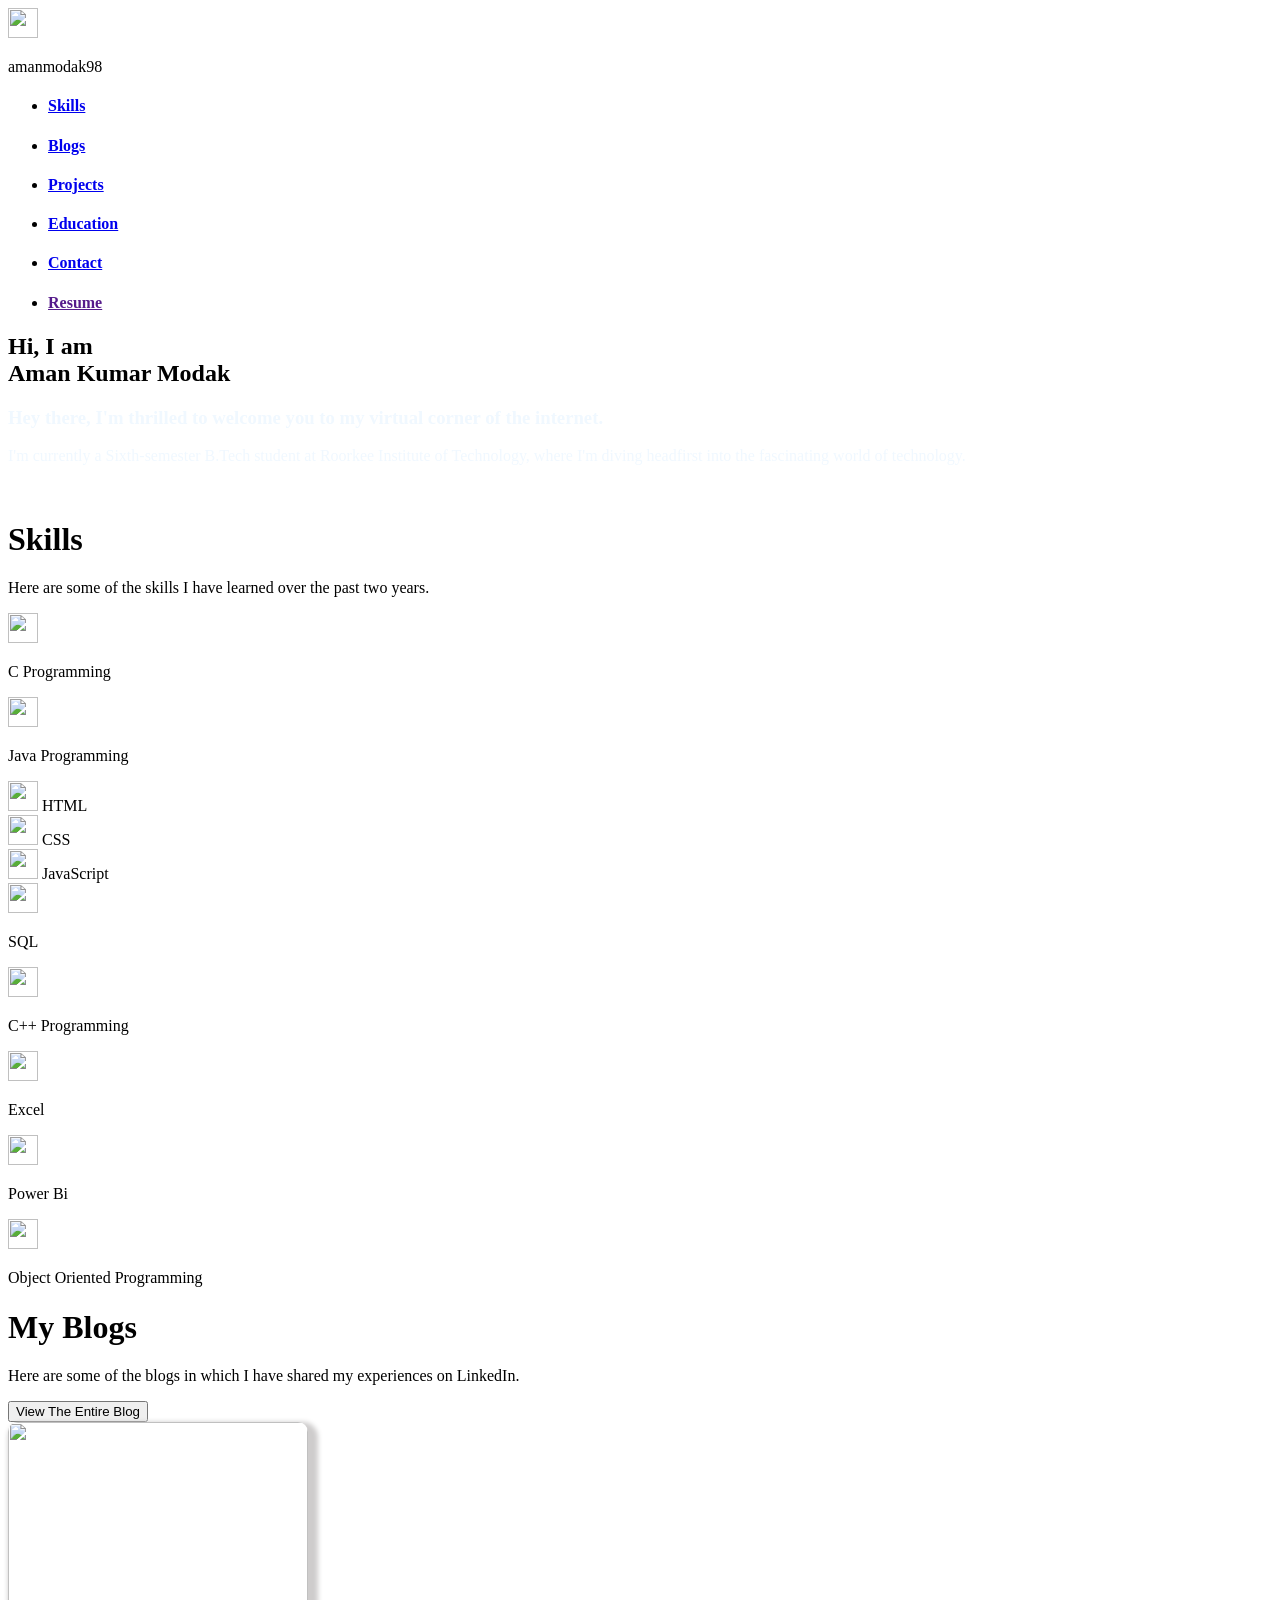
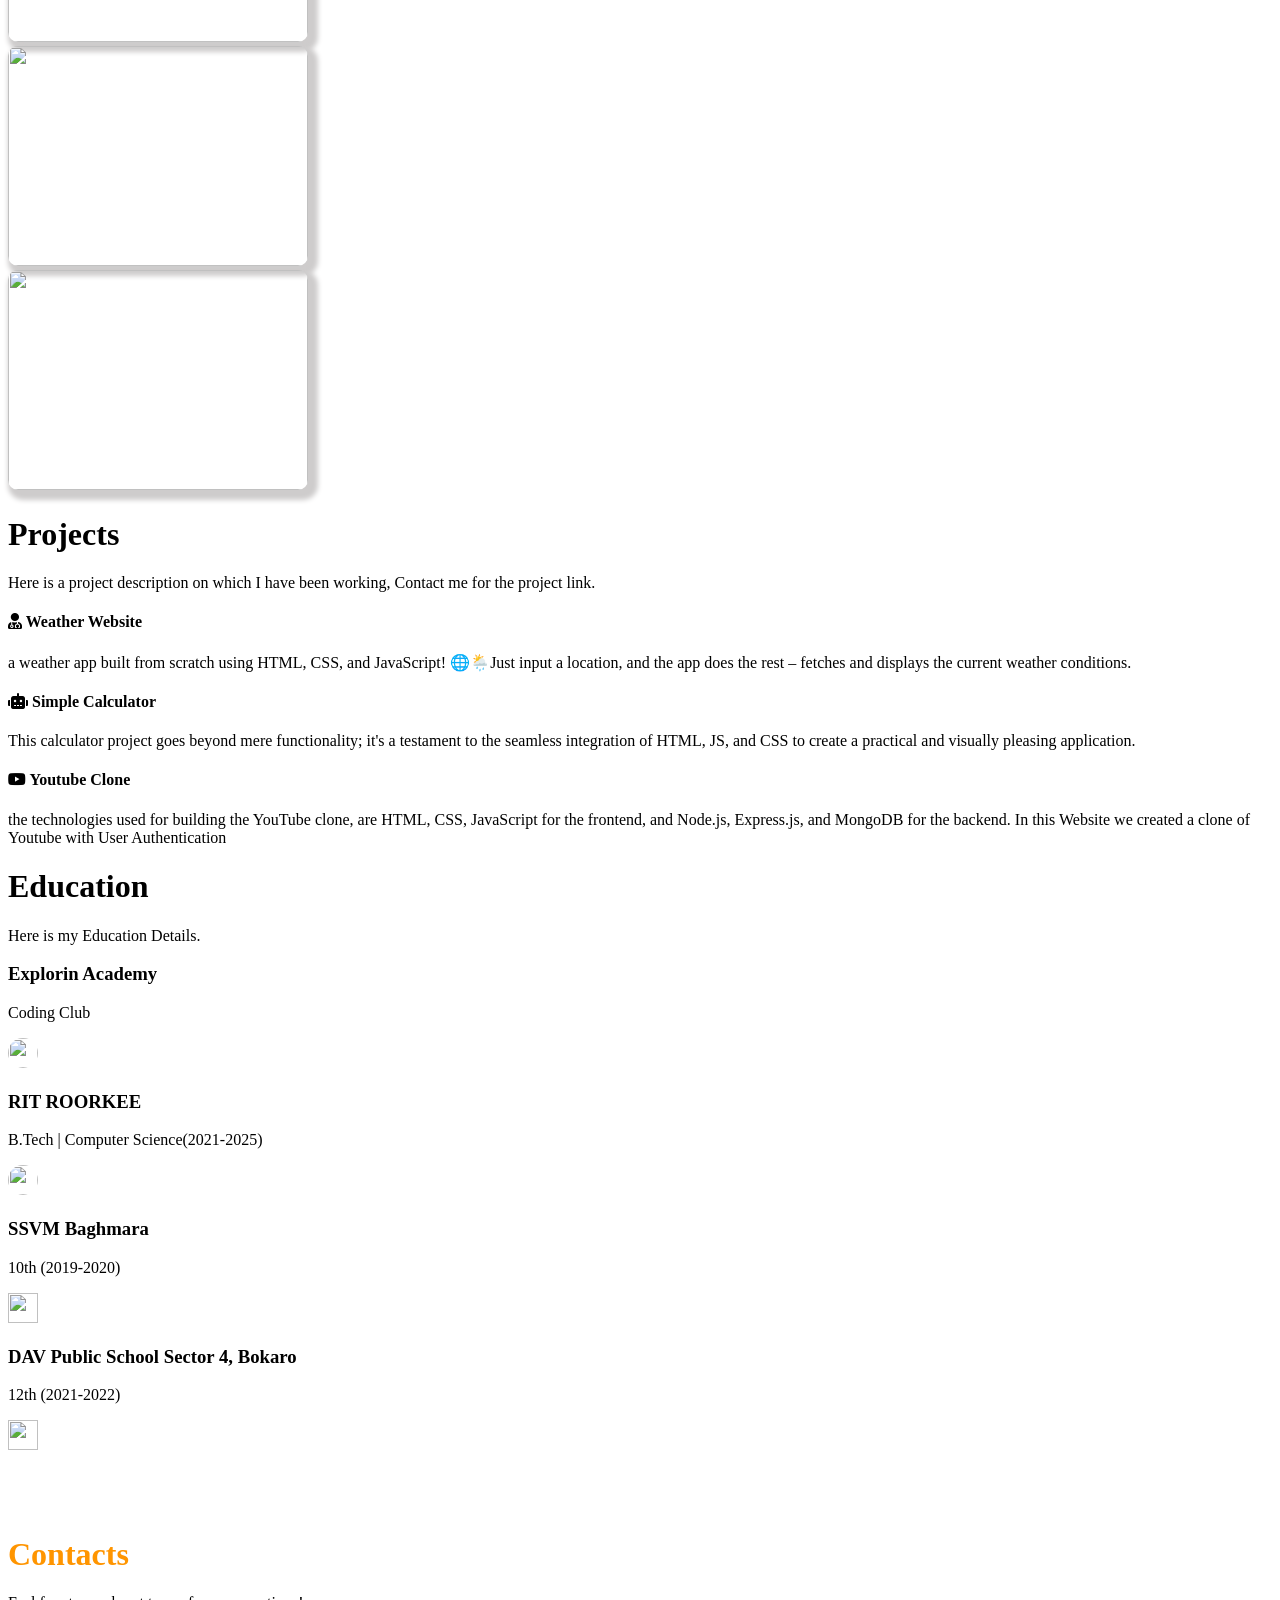
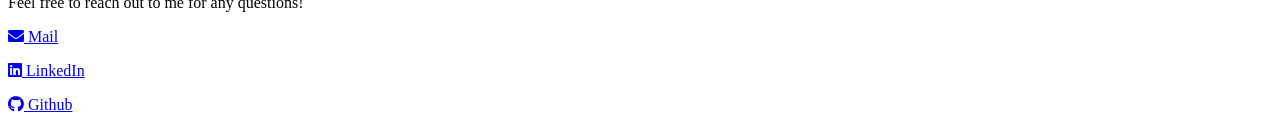
==== index.html @ 68b37527 "Create index.html" ====
<!DOCTYPE html>
<html lang="en">
<head>
    <meta charset="UTF-8">
    <meta name="viewport" content="width=device-width, initial-scale=1.0">
    <title>Portfolio</title>
    <link rel="stylesheet" href="style.css">
    <link rel="stylesheet" href="https://cdnjs.cloudflare.com/ajax/libs/font-awesome/5.15.4/css/all.min.css" />
</head>
<body>
    <div class="main-page">
        <div class="navbar" id="navbarid">
            <div class="profile">
                <img class="profile-img" src="./images/1.jpg" width="30" height="30" alt="">
                <p>amanmodak98</p>
            </div>
            <div class="nav-links">
                <ul class="nav-list">
                    <li ><a class="nav-l" href="#skills"><h4>Skills</h4></a></li>
                    <li ><a class="nav-l" href="#blogs"><h4>Blogs</h4></a></li>
                    <li ><a class="nav-l" href="#project"><h4>Projects</h4></a></li>
                    <li ><a class="nav-l" href="#education"><h4>Education</h4></a></li>
                    <li ><a class="nav-l" href="#contact"><h4>Contact</h4></a></li>
                    <li ><a class="nav-l" href=""><h4>Resume</h4></a></li>
                </ul>
            </div>
        </div>
        <div class="main-content">
            <div class="main-left">
                <h2>Hi, I am <br />
                    <span class="edu-p">Aman Kumar Modak</span>
                </h2>
                <h3 style="color: aliceblue;">Hey there, I'm thrilled to
                    welcome you to my virtual corner of the internet.</h3>
                <p style="color: aliceblue;">I'm currently a
                    Sixth-semester B.Tech student at Roorkee Institute of Technology, where I'm diving
                    headfirst
                    into the fascinating world of technology.</p>
            </div>
            <div class="main-right">
               <img src="./images/aman.jpg" alt="">
            </div>
        </div>
    </div>

    <!-- Skills -->
    <div id="skills" class="skills">
        <h1 class="skills-heading">Skills</h1>
        <p class="skills-info">Here are some of the skills I have learned over the past two years.</p>
        <div class="skills-card-container">
            <div>
                <img src="./images/c.png" width="30" height="30">
                <p>C Programming</p>
            </div>
            <div>
                <img src="./images/java.webp" width="30" height="30">
                <p>Java Programming</p>
            </div>
            <div>
                <img src="./images/html.webp" width="30" height="30">
                HTML</div>
            <div> 
                <img src="./images/css.webp" width="30" height="30">
                CSS</div>
            <div>
                <img src="./images/js.webp" width="30" height="30">
                JavaScript</div>
            <div>
                <img src="./images/sql.png" width="30" height="30">
                <p>SQL</p></div>
            <div>                
                <img src="./images/cpp.png" width="30" height="30">
                <p>C++ Programming</p></div>
            <div>                
                <img src="./images/excel.png" width="30" height="30">
                <p>Excel</p></div>
            <div>                
                <img src="./images/pbi.png" width="30" height="30">
                <p>Power Bi</p></div>
            <div>                
                <img src="./images/oop.png" width="30" height="30">
                <p>Object Oriented Programming</p></div>
        </div>
    </div>

    <!-- Blogs -->
    <div id="blogs" class="blogs">
        <h1 class="blogs-heading, orange-theme">My Blogs</h1>
        <p class="blogs-info">Here are some of the blogs in which I have shared my experiences on LinkedIn.</p>
        <button class="blogs-btn">View The Entire Blog</button>

        <div class="blogs-videos">
            <div>
                <a href="#">
                    <img src="./images/2.jpg" alt="" style="height: 220px; width: 300px; border: 1px; box-shadow: 5px 5px 5px 5px rgb(206, 204, 204);
                    border-radius: 10px;">
                </a>
            </div>
            <div>
                <a href="#">
                    <img src="./images/3.jpg" alt="" style="height: 220px; width: 300px; border: 1px; box-shadow: 5px 5px 5px 5px rgb(206, 204, 204);
                    border-radius: 10px;">
                </a>
            </div>
            <div>
                <a href="#">
                    <img src="./images/4.jpg" alt="" style="height: 220px; width: 300px; border: 1px; box-shadow: 5px 5px 5px 5px rgb(206, 204, 204);
                    border-radius: 10px;">
                </a>
            </div>
        </div>
    </div>
    </div>

    <!-- Project -->
    <div id="project" class="project">
        <h1 class="project-heading">Projects</h1>
        <p class="project-info">Here is a project description on which I have been working, Contact me for the project link.</p>
        <div class="project-box">
            <div class="project-card-container">
                <h4 class="project-h"> <i class="fas fa-user-md"></i>
                    Weather Website</h4>
                <p> a weather app built from scratch using HTML, CSS, and JavaScript! 🌐🌦️Just input a location, and the app does the rest – fetches and displays the current weather conditions.</p>

            </div>
            <div class="project-card-container">
                   <h4 class="project-h"><i class="fas fa-robot"></i>
                    Simple Calculator</h4>
                <p>This calculator project goes beyond mere functionality; it's a testament to the seamless integration of HTML, JS, and CSS to create a practical and visually pleasing application.</p>
            </div>
            <div class="project-card-container">
                <h4 class="project-h"><i class="fab fa-youtube"></i>
                    Youtube Clone</h4>
                <p> the technologies used for building the YouTube clone, are HTML, CSS, JavaScript for the frontend, and Node.js, Express.js, and MongoDB for the backend. In this Website we created a clone of Youtube with User Authentication</p>
        </div>
    </div>

    <!-- Education -->
    <div id="education" class="education">
        <h1 class="education-heading">Education</h1>
        <p class="education-info">Here is my Education Details.</p>
        <div class="education-card-container">
            <div>
                <h3>Explorin Academy</h3>
                <p class="edu-p">Coding Club </p>
                <img src="./images/explorin.jpg" style="border-radius: 50%;" width="30" height="30">
            </div>
            <div>
                <h3>RIT ROORKEE</h3>
                <p class="edu-p">B.Tech | Computer Science(2021-2025)</p>
                <img src="./images/rit.png" style="border-radius: 50%;" width="30" height="30">
            </div>
                          
            
        </div>
    </div>
    <div class="education-card-container" style="   padding-bottom: 60px;">
        <div>
            <h3>SSVM Baghmara</h3>
            <p class="edu-p">10th (2019-2020)</p>
             <img src="./images/5.jpeg" width="30" height="30">
         </div>
         <div>
            <h3>DAV Public School Sector 4, Bokaro</h3>
              <p class="edu-p">12th (2021-2022)</p>
              <img src="./images/6.jpg" width="30" height="30">
         </div> 
    </div>

    <!-- Contact -->
    <div class="contact" id="contact">
        <h1 class="skills-heading" style="color: rgb(255, 149, 0)">Contacts</h1>
        <p class="skills-info">Feel free to reach out to me for any questions!</p>
        <div class="contact-details">
            <p class="email-contact"><a href="mailto:amanmodak98@gmail.com">
                <i class="fas fa-envelope"></i>
                Mail</a></p>
            <p class="email-contact"><a href="https://www.linkedin.com/in/aman-kumar-modak">
                <i class="fab fa-linkedin"></i>
                LinkedIn</a></p>
            <p class="email-contact"><a href="https://github.com/amanmodak98">
                <i class="fab fa-github"></i>
                Github</a></p>
        </div>
    </div>
</body>
</html>
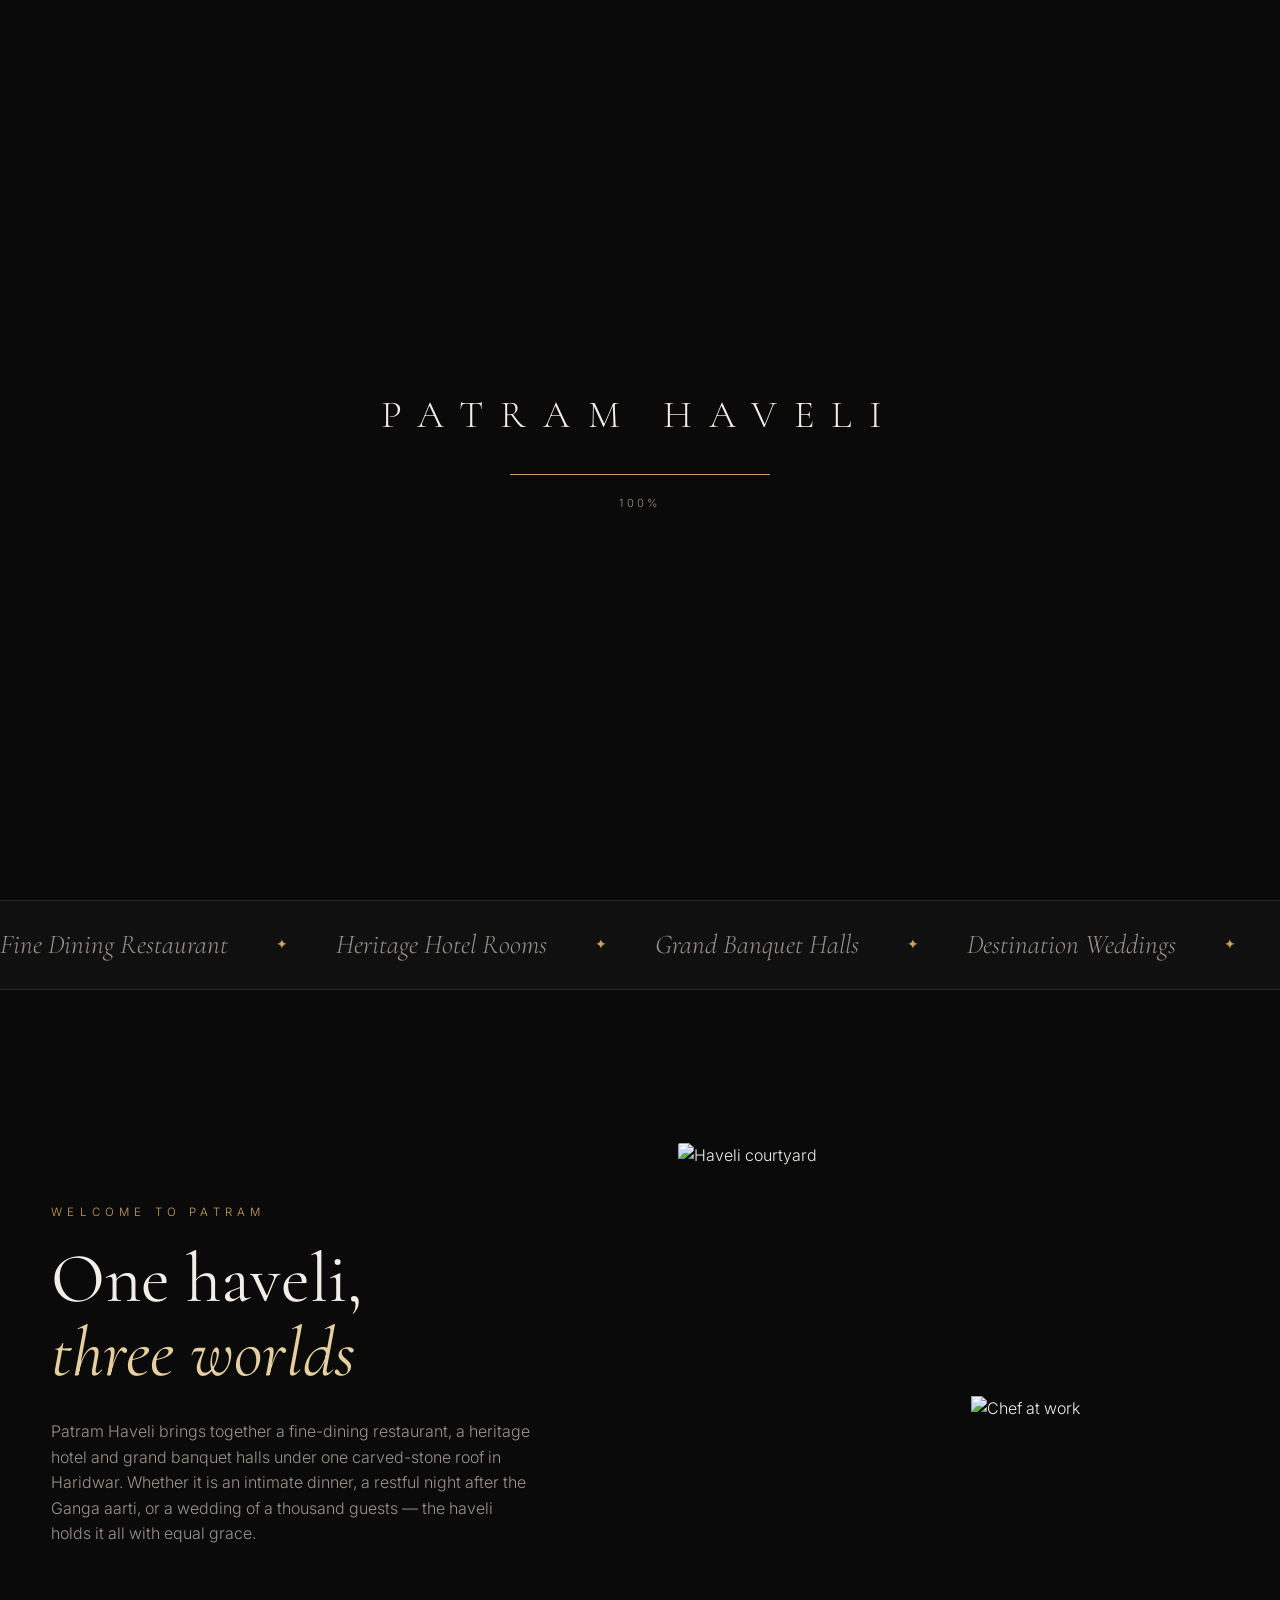
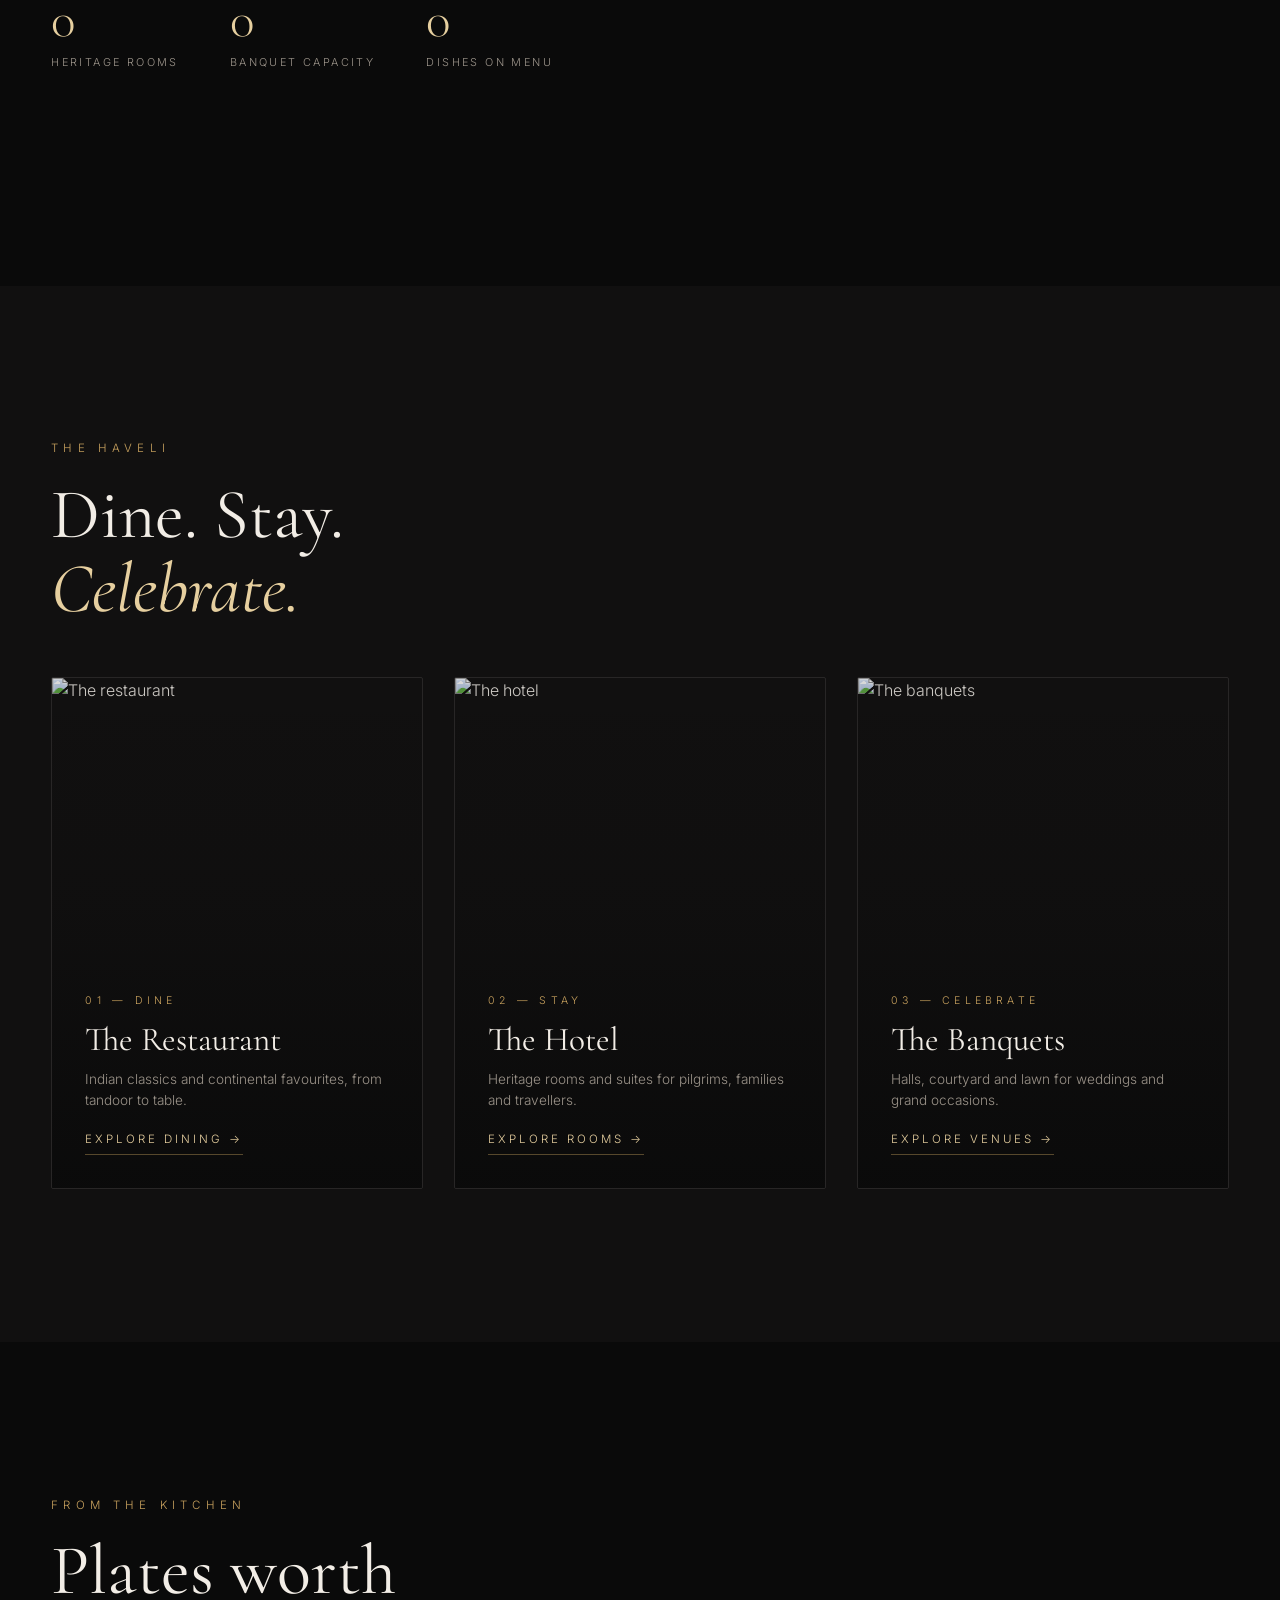
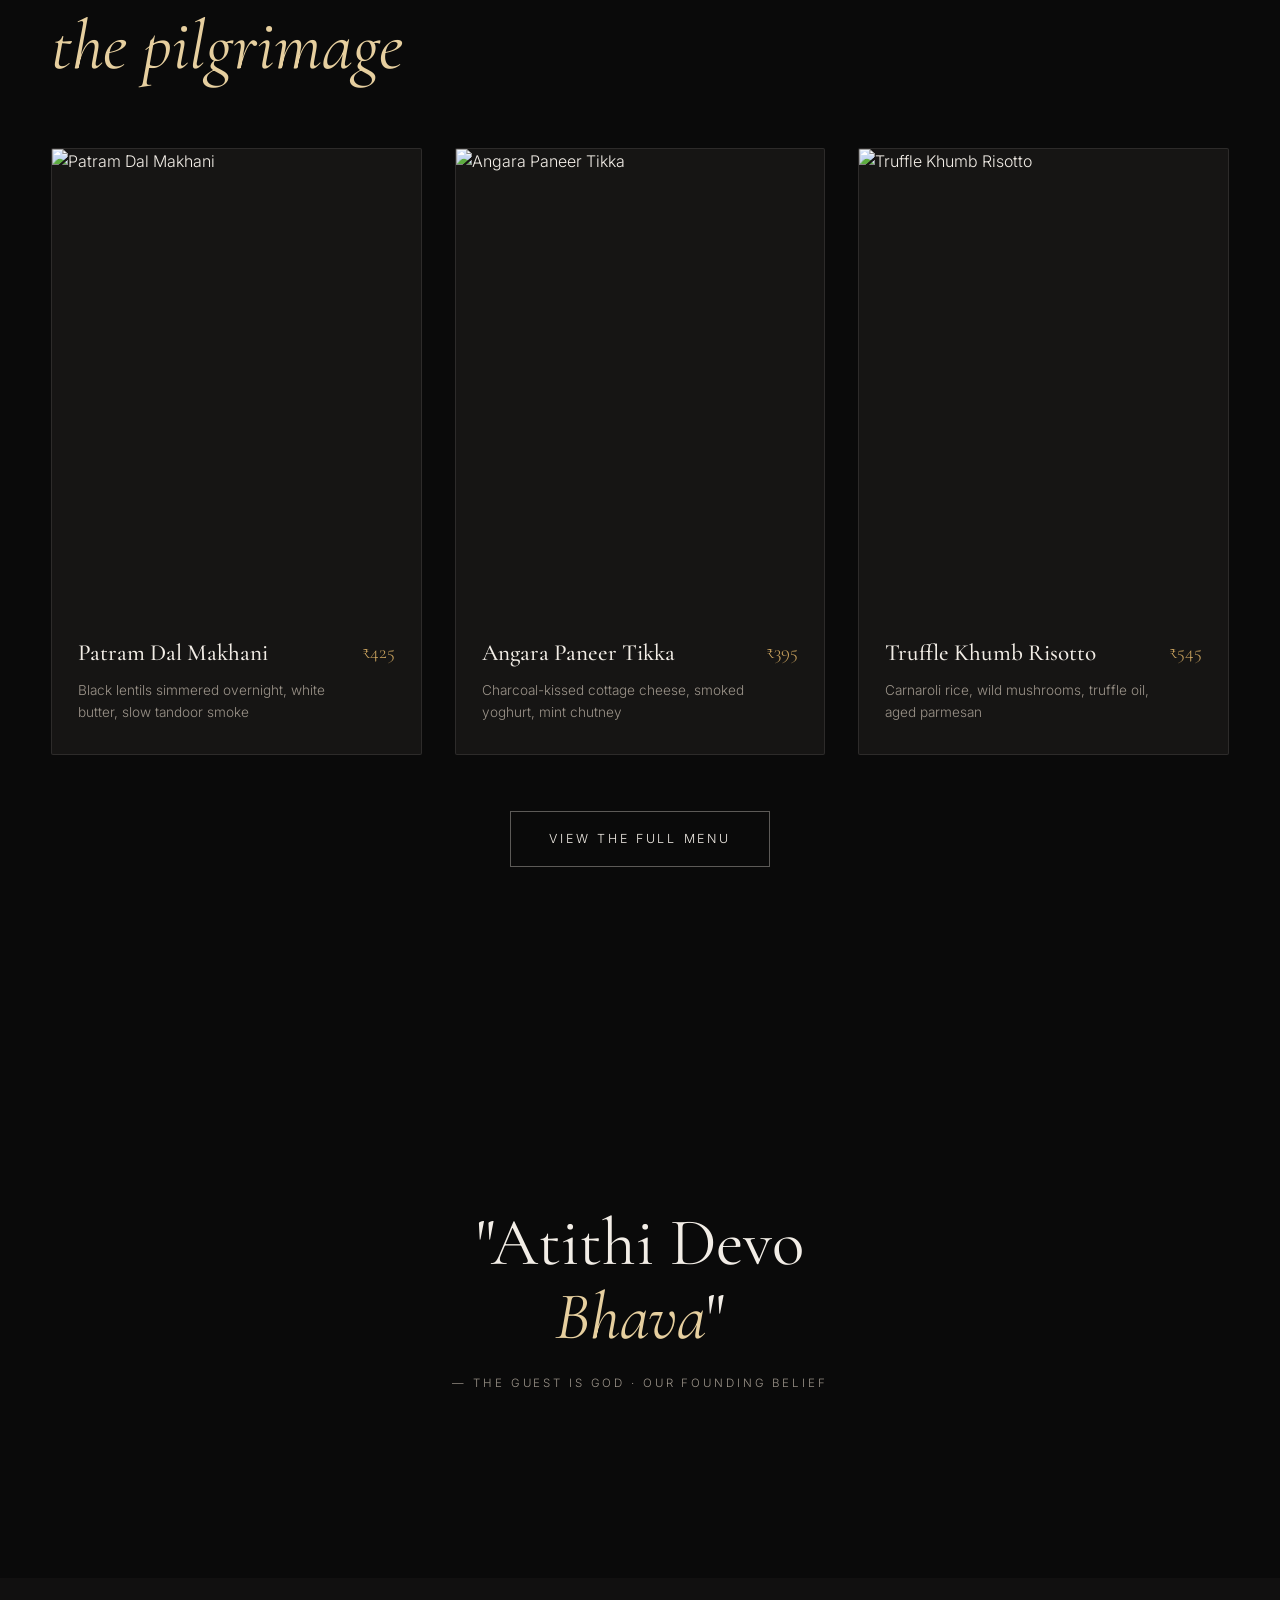
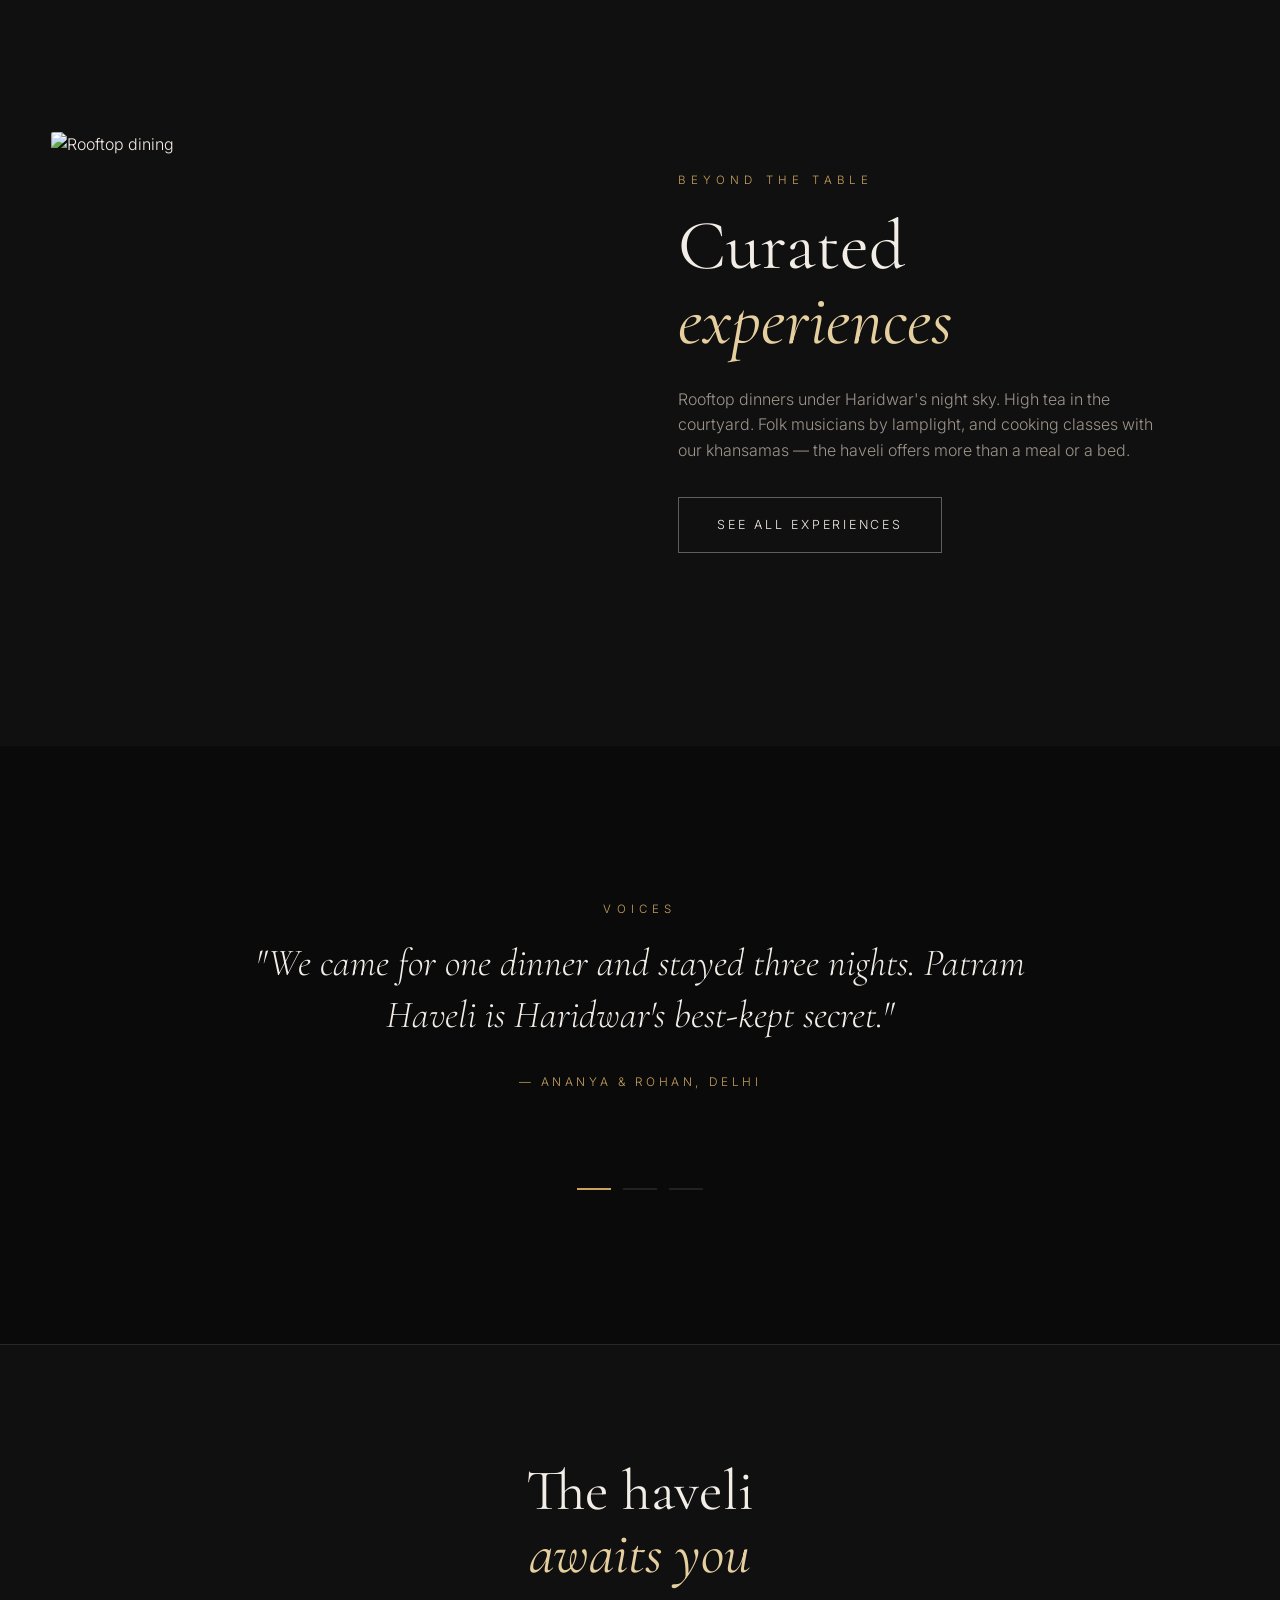
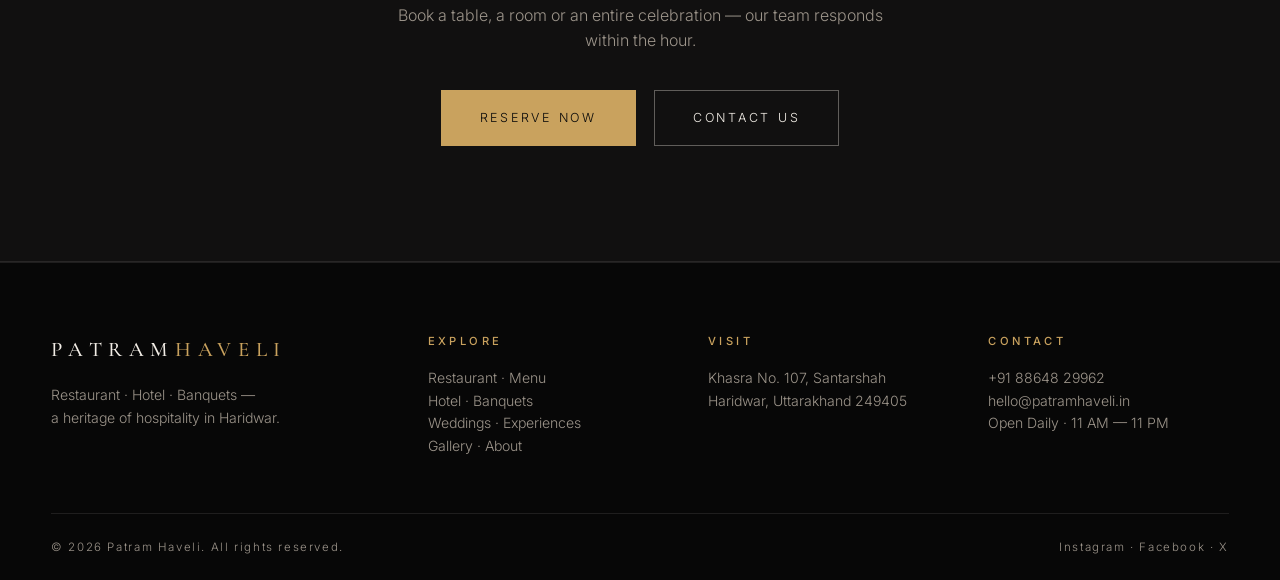
==== commit 9de4ff46: "first commit" ====
--- a/index.html
+++ b/index.html
@@ -1,187 +1,335 @@
 <!DOCTYPE html>
 <html lang="en">
 <head>
-    <meta charset="UTF-8">
-    <meta name="viewport" content="width=device-width, initial-scale=1.0">
-    <title>Portfolio</title>
-    <link rel="stylesheet" href="style.css">
-    <link rel="stylesheet" href="https://cdnjs.cloudflare.com/ajax/libs/font-awesome/5.15.4/css/all.min.css" />
+  <meta charset="UTF-8" />
+  <meta name="viewport" content="width=device-width, initial-scale=1.0" />
+  <title>PATRAM HAVELI — Restaurant · Hotel · Banquets | Haridwar</title>
+  <meta name="description" content="Patram Haveli, Haridwar — a heritage destination for fine dining, elegant stays and grand celebrations. Restaurant, hotel and banquet halls under one roof." />
+  <link rel="preconnect" href="https://fonts.googleapis.com" />
+  <link rel="preconnect" href="https://fonts.gstatic.com" crossorigin />
+  <link href="https://fonts.googleapis.com/css2?family=Cormorant+Garamond:ital,wght@0,300;0,400;0,500;0,600;1,400&family=Inter:wght@300;400;500;600&display=swap" rel="stylesheet" />
+  <link rel="stylesheet" href="style.css" />
 </head>
 <body>
-    <div class="main-page">
-        <div class="navbar" id="navbarid">
-            <div class="profile">
-                <img class="profile-img" src="./images/1.jpg" width="30" height="30" alt="">
-                <p>amanmodak98</p>
-            </div>
-            <div class="nav-links">
-                <ul class="nav-list">
-                    <li ><a class="nav-l" href="#skills"><h4>Skills</h4></a></li>
-                    <li ><a class="nav-l" href="#blogs"><h4>Blogs</h4></a></li>
-                    <li ><a class="nav-l" href="#project"><h4>Projects</h4></a></li>
-                    <li ><a class="nav-l" href="#education"><h4>Education</h4></a></li>
-                    <li ><a class="nav-l" href="#contact"><h4>Contact</h4></a></li>
-                    <li ><a class="nav-l" href=""><h4>Resume</h4></a></li>
-                </ul>
-            </div>
-        </div>
-        <div class="main-content">
-            <div class="main-left">
-                <h2>Hi, I am <br />
-                    <span class="edu-p">Aman Kumar Modak</span>
-                </h2>
-                <h3 style="color: aliceblue;">Hey there, I'm thrilled to
-                    welcome you to my virtual corner of the internet.</h3>
-                <p style="color: aliceblue;">I'm currently a
-                    Sixth-semester B.Tech student at Roorkee Institute of Technology, where I'm diving
-                    headfirst
-                    into the fascinating world of technology.</p>
-            </div>
-            <div class="main-right">
-               <img src="./images/aman.jpg" alt="">
-            </div>
-        </div>
-    </div>
-
-    <!-- Skills -->
-    <div id="skills" class="skills">
-        <h1 class="skills-heading">Skills</h1>
-        <p class="skills-info">Here are some of the skills I have learned over the past two years.</p>
-        <div class="skills-card-container">
-            <div>
-                <img src="./images/c.png" width="30" height="30">
-                <p>C Programming</p>
-            </div>
-            <div>
-                <img src="./images/java.webp" width="30" height="30">
-                <p>Java Programming</p>
-            </div>
-            <div>
-                <img src="./images/html.webp" width="30" height="30">
-                HTML</div>
-            <div> 
-                <img src="./images/css.webp" width="30" height="30">
-                CSS</div>
-            <div>
-                <img src="./images/js.webp" width="30" height="30">
-                JavaScript</div>
-            <div>
-                <img src="./images/sql.png" width="30" height="30">
-                <p>SQL</p></div>
-            <div>                
-                <img src="./images/cpp.png" width="30" height="30">
-                <p>C++ Programming</p></div>
-            <div>                
-                <img src="./images/excel.png" width="30" height="30">
-                <p>Excel</p></div>
-            <div>                
-                <img src="./images/pbi.png" width="30" height="30">
-                <p>Power Bi</p></div>
-            <div>                
-                <img src="./images/oop.png" width="30" height="30">
-                <p>Object Oriented Programming</p></div>
-        </div>
-    </div>
-
-    <!-- Blogs -->
-    <div id="blogs" class="blogs">
-        <h1 class="blogs-heading, orange-theme">My Blogs</h1>
-        <p class="blogs-info">Here are some of the blogs in which I have shared my experiences on LinkedIn.</p>
-        <button class="blogs-btn">View The Entire Blog</button>
-
-        <div class="blogs-videos">
-            <div>
-                <a href="#">
-                    <img src="./images/2.jpg" alt="" style="height: 220px; width: 300px; border: 1px; box-shadow: 5px 5px 5px 5px rgb(206, 204, 204);
-                    border-radius: 10px;">
-                </a>
-            </div>
-            <div>
-                <a href="#">
-                    <img src="./images/3.jpg" alt="" style="height: 220px; width: 300px; border: 1px; box-shadow: 5px 5px 5px 5px rgb(206, 204, 204);
-                    border-radius: 10px;">
-                </a>
-            </div>
-            <div>
-                <a href="#">
-                    <img src="./images/4.jpg" alt="" style="height: 220px; width: 300px; border: 1px; box-shadow: 5px 5px 5px 5px rgb(206, 204, 204);
-                    border-radius: 10px;">
-                </a>
-            </div>
-        </div>
-    </div>
-    </div>
-
-    <!-- Project -->
-    <div id="project" class="project">
-        <h1 class="project-heading">Projects</h1>
-        <p class="project-info">Here is a project description on which I have been working, Contact me for the project link.</p>
-        <div class="project-box">
-            <div class="project-card-container">
-                <h4 class="project-h"> <i class="fas fa-user-md"></i>
-                    Weather Website</h4>
-                <p> a weather app built from scratch using HTML, CSS, and JavaScript! 🌐🌦️Just input a location, and the app does the rest – fetches and displays the current weather conditions.</p>
-
-            </div>
-            <div class="project-card-container">
-                   <h4 class="project-h"><i class="fas fa-robot"></i>
-                    Simple Calculator</h4>
-                <p>This calculator project goes beyond mere functionality; it's a testament to the seamless integration of HTML, JS, and CSS to create a practical and visually pleasing application.</p>
-            </div>
-            <div class="project-card-container">
-                <h4 class="project-h"><i class="fab fa-youtube"></i>
-                    Youtube Clone</h4>
-                <p> the technologies used for building the YouTube clone, are HTML, CSS, JavaScript for the frontend, and Node.js, Express.js, and MongoDB for the backend. In this Website we created a clone of Youtube with User Authentication</p>
-        </div>
-    </div>
-
-    <!-- Education -->
-    <div id="education" class="education">
-        <h1 class="education-heading">Education</h1>
-        <p class="education-info">Here is my Education Details.</p>
-        <div class="education-card-container">
-            <div>
-                <h3>Explorin Academy</h3>
-                <p class="edu-p">Coding Club </p>
-                <img src="./images/explorin.jpg" style="border-radius: 50%;" width="30" height="30">
-            </div>
-            <div>
-                <h3>RIT ROORKEE</h3>
-                <p class="edu-p">B.Tech | Computer Science(2021-2025)</p>
-                <img src="./images/rit.png" style="border-radius: 50%;" width="30" height="30">
-            </div>
-                          
-            
-        </div>
-    </div>
-    <div class="education-card-container" style="   padding-bottom: 60px;">
-        <div>
-            <h3>SSVM Baghmara</h3>
-            <p class="edu-p">10th (2019-2020)</p>
-             <img src="./images/5.jpeg" width="30" height="30">
-         </div>
-         <div>
-            <h3>DAV Public School Sector 4, Bokaro</h3>
-              <p class="edu-p">12th (2021-2022)</p>
-              <img src="./images/6.jpg" width="30" height="30">
-         </div> 
-    </div>
-
-    <!-- Contact -->
-    <div class="contact" id="contact">
-        <h1 class="skills-heading" style="color: rgb(255, 149, 0)">Contacts</h1>
-        <p class="skills-info">Feel free to reach out to me for any questions!</p>
-        <div class="contact-details">
-            <p class="email-contact"><a href="mailto:amanmodak98@gmail.com">
-                <i class="fas fa-envelope"></i>
-                Mail</a></p>
-            <p class="email-contact"><a href="https://www.linkedin.com/in/aman-kumar-modak">
-                <i class="fab fa-linkedin"></i>
-                LinkedIn</a></p>
-            <p class="email-contact"><a href="https://github.com/amanmodak98">
-                <i class="fab fa-github"></i>
-                Github</a></p>
-        </div>
-    </div>
+
+  <!-- ══════════ PRELOADER ══════════ -->
+  <div class="preloader" id="preloader">
+    <div class="preloader-inner">
+      <span class="preloader-logo">PATRAM&nbsp;HAVELI</span>
+      <div class="preloader-bar"><div class="preloader-fill" id="preloaderFill"></div></div>
+      <span class="preloader-count" id="preloaderCount">0%</span>
+    </div>
+  </div>
+
+  <!-- ══════════ CUSTOM CURSOR ══════════ -->
+  <div class="cursor" id="cursor"></div>
+  <div class="cursor-dot" id="cursorDot"></div>
+
+  <!-- ══════════ NAVIGATION ══════════ -->
+  <header class="nav" id="nav">
+    <a href="index.html" class="nav-logo">PATRAM<span>HAVELI</span></a>
+    <nav class="nav-links">
+      <a href="restaurant.html" data-magnetic>Restaurant</a>
+      <a href="hotel.html" data-magnetic>Hotel</a>
+      <a href="banquets.html" data-magnetic>Banquets</a>
+      <a href="experiences.html" data-magnetic>Experiences</a>
+      <a href="gallery.html" data-magnetic>Gallery</a>
+      <a href="about.html" data-magnetic>About</a>
+      <a href="contact.html" data-magnetic>Contact</a>
+      <a href="reservations.html" class="nav-cta" data-magnetic>Reserve</a>
+    </nav>
+    <button class="nav-burger" id="navBurger" aria-label="Menu">
+      <span></span><span></span>
+    </button>
+  </header>
+
+  <!-- ══════════ MOBILE MENU ══════════ -->
+  <div class="mobile-menu" id="mobileMenu">
+    <a href="index.html">Home</a>
+    <a href="restaurant.html">Restaurant</a>
+    <a href="menu.html">Menu</a>
+    <a href="hotel.html">Hotel</a>
+    <a href="banquets.html">Banquets</a>
+    <a href="weddings.html">Weddings</a>
+    <a href="experiences.html">Experiences</a>
+    <a href="gallery.html">Gallery</a>
+    <a href="about.html">About</a>
+    <a href="contact.html">Contact</a>
+    <a href="reservations.html">Reserve</a>
+  </div>
+
+  <!-- ══════════ HERO — VIDEO ══════════ -->
+  <section class="hero" id="hero">
+    <div class="hero-video-wrap" id="heroVideoWrap">
+      <video class="hero-video" id="heroVideo" autoplay muted loop playsinline
+        poster="https://image.pollinations.ai/prompt/indian%20heritage%20haveli%20courtyard%20at%20dusk%20warm%20lanterns%20arches%20cinematic%204k?width=1920&height=1080&nologo=true&seed=7">
+        <source src="https://videos.pexels.com/video-files/2620043/2620043-uhd_3840_2160_25fps.mp4" type="video/mp4" />
+      </video>
+      <div class="hero-overlay"></div>
+      <div class="hero-grain"></div>
+    </div>
+
+    <div class="hero-content">
+      <p class="hero-eyebrow" data-reveal>HARIDWAR · RESTAURANT ✦ HOTEL ✦ BANQUETS</p>
+      <h1 class="hero-title">
+        <span class="line-mask"><span class="line" data-line>A Heritage of</span></span>
+        <span class="line-mask"><span class="line line-italic" data-line>Hospitality</span></span>
+      </h1>
+      <p class="hero-sub" data-reveal>Dine, stay and celebrate within the warm stone walls of a haveli —<br class="hide-mobile" /> minutes from the ghats of the holy Ganga.</p>
+      <div class="hero-actions" data-reveal>
+        <a href="reservations.html" class="btn btn-solid" data-magnetic>Reserve Now</a>
+        <a href="#pillars" class="btn btn-ghost" data-magnetic>Discover Patram</a>
+      </div>
+    </div>
+
+    <div class="hero-bottom">
+      <div class="hero-scroll" id="scrollHint">
+        <span>Scroll</span>
+        <div class="hero-scroll-line"></div>
+      </div>
+      <div class="hero-meta">
+        <span>Santarshah · Haridwar · Uttarakhand</span>
+        <span>Open Daily · 11 AM — 11 PM</span>
+      </div>
+    </div>
+  </section>
+
+  <!-- ══════════ MARQUEE ══════════ -->
+  <div class="marquee" aria-hidden="true">
+    <div class="marquee-track" id="marqueeTrack">
+      <span>Fine Dining Restaurant</span><i>✦</i>
+      <span>Heritage Hotel Rooms</span><i>✦</i>
+      <span>Grand Banquet Halls</span><i>✦</i>
+      <span>Destination Weddings</span><i>✦</i>
+      <span>Fine Dining Restaurant</span><i>✦</i>
+      <span>Heritage Hotel Rooms</span><i>✦</i>
+      <span>Grand Banquet Halls</span><i>✦</i>
+      <span>Destination Weddings</span><i>✦</i>
+    </div>
+  </div>
+
+  <!-- ══════════ ABOUT TEASER ══════════ -->
+  <section class="about section" id="about">
+    <div class="container about-grid">
+      <div class="about-text">
+        <p class="section-eyebrow" data-reveal>Welcome to Patram</p>
+        <h2 class="section-title" data-reveal>One haveli,<br /><em>three worlds</em></h2>
+        <p class="about-body" data-reveal>
+          Patram Haveli brings together a fine-dining restaurant, a heritage hotel and
+          grand banquet halls under one carved-stone roof in Haridwar. Whether it is an
+          intimate dinner, a restful night after the Ganga aarti, or a wedding of a
+          thousand guests — the haveli holds it all with equal grace.
+        </p>
+        <div class="about-stats">
+          <div class="stat" data-reveal>
+            <span class="stat-num" data-count="28">0</span>
+            <span class="stat-label">Heritage Rooms</span>
+          </div>
+          <div class="stat" data-reveal>
+            <span class="stat-num" data-count="1000">0</span>
+            <span class="stat-label">Banquet Capacity</span>
+          </div>
+          <div class="stat" data-reveal>
+            <span class="stat-num" data-count="120">0</span>
+            <span class="stat-label">Dishes on Menu</span>
+          </div>
+        </div>
+      </div>
+      <div class="about-images">
+        <figure class="about-img about-img-a" data-parallax="-40">
+          <img src="https://image.pollinations.ai/prompt/indian%20haveli%20courtyard%20arches%20carved%20sandstone%20warm%20evening%20light%20heritage%20architecture%20cinematic?width=700&height=900&nologo=true&seed=21" alt="Haveli courtyard" loading="lazy" />
+        </figure>
+        <figure class="about-img about-img-b" data-parallax="50">
+          <img src="https://image.pollinations.ai/prompt/indian%20chef%20plating%20gourmet%20dish%20tandoor%20kitchen%20dark%20moody%20cinematic?width=600&height=750&nologo=true&seed=22" alt="Chef at work" loading="lazy" />
+        </figure>
+      </div>
+    </div>
+  </section>
+
+  <!-- ══════════ THREE PILLARS ══════════ -->
+  <section class="section" id="pillars" style="background: var(--bg-soft);">
+    <div class="container">
+      <p class="section-eyebrow" data-reveal>The Haveli</p>
+      <h2 class="section-title" data-reveal>Dine. Stay.<br /><em>Celebrate.</em></h2>
+    </div>
+    <div class="pillar-grid container" style="margin-top: clamp(30px, 4vw, 50px);">
+      <a href="restaurant.html" class="pillar-card" data-reveal-card>
+        <img src="https://image.pollinations.ai/prompt/luxury%20indian%20restaurant%20interior%20brass%20lanterns%20dark%20wood%20candlelight%20cinematic?width=800&height=1100&nologo=true&seed=61" alt="The restaurant" loading="lazy" />
+        <div class="pillar-info">
+          <span class="pillar-tag">01 — Dine</span>
+          <h3>The Restaurant</h3>
+          <p>Indian classics and continental favourites, from tandoor to table.</p>
+          <span class="pillar-link">Explore Dining →</span>
+        </div>
+      </a>
+      <a href="hotel.html" class="pillar-card" data-reveal-card>
+        <img src="https://image.pollinations.ai/prompt/heritage%20hotel%20room%20india%20carved%20wood%20bed%20warm%20lamps%20luxury%20interior%20cinematic?width=800&height=1100&nologo=true&seed=62" alt="The hotel" loading="lazy" />
+        <div class="pillar-info">
+          <span class="pillar-tag">02 — Stay</span>
+          <h3>The Hotel</h3>
+          <p>Heritage rooms and suites for pilgrims, families and travellers.</p>
+          <span class="pillar-link">Explore Rooms →</span>
+        </div>
+      </a>
+      <a href="banquets.html" class="pillar-card" data-reveal-card>
+        <img src="https://image.pollinations.ai/prompt/grand%20indian%20wedding%20banquet%20hall%20chandeliers%20marigold%20decor%20stage%20cinematic?width=800&height=1100&nologo=true&seed=63" alt="The banquets" loading="lazy" />
+        <div class="pillar-info">
+          <span class="pillar-tag">03 — Celebrate</span>
+          <h3>The Banquets</h3>
+          <p>Halls, courtyard and lawn for weddings and grand occasions.</p>
+          <span class="pillar-link">Explore Venues →</span>
+        </div>
+      </a>
+    </div>
+  </section>
+
+  <!-- ══════════ SIGNATURE DISHES TEASER ══════════ -->
+  <section class="signature section" id="signature" style="background: var(--bg);">
+    <div class="container">
+      <p class="section-eyebrow" data-reveal>From the Kitchen</p>
+      <h2 class="section-title" data-reveal>Plates worth<br /><em>the pilgrimage</em></h2>
+    </div>
+
+    <div class="dish-grid container">
+      <article class="dish-card" data-reveal-card>
+        <div class="dish-img">
+          <img src="https://image.pollinations.ai/prompt/dal%20makhani%20black%20lentils%20butter%20swirl%20copper%20bowl%20fine%20dining%20dark%20moody%20food%20photography?width=800&height=1000&nologo=true&seed=101" alt="Patram Dal Makhani" loading="lazy" />
+        </div>
+        <div class="dish-info">
+          <h3>Patram Dal Makhani</h3>
+          <p>Black lentils simmered overnight, white butter, slow tandoor smoke</p>
+          <span class="dish-price">₹425</span>
+        </div>
+      </article>
+
+      <article class="dish-card" data-reveal-card>
+        <div class="dish-img">
+          <img src="https://image.pollinations.ai/prompt/paneer%20tikka%20charred%20skewers%20tandoor%20fine%20dining%20plating%20dark%20slate%20food%20photography?width=800&height=1000&nologo=true&seed=102" alt="Angara Paneer Tikka" loading="lazy" />
+        </div>
+        <div class="dish-info">
+          <h3>Angara Paneer Tikka</h3>
+          <p>Charcoal-kissed cottage cheese, smoked yoghurt, mint chutney</p>
+          <span class="dish-price">₹395</span>
+        </div>
+      </article>
+
+      <article class="dish-card" data-reveal-card>
+        <div class="dish-img">
+          <img src="https://image.pollinations.ai/prompt/wild%20mushroom%20risotto%20truffle%20parmesan%20fine%20dining%20elegant%20plating%20dark%20background%20food%20photography?width=800&height=1000&nologo=true&seed=103" alt="Truffle Khumb Risotto" loading="lazy" />
+        </div>
+        <div class="dish-info">
+          <h3>Truffle Khumb Risotto</h3>
+          <p>Carnaroli rice, wild mushrooms, truffle oil, aged parmesan</p>
+          <span class="dish-price">₹545</span>
+        </div>
+      </article>
+    </div>
+
+    <div class="container" style="text-align: center; margin-top: clamp(36px, 5vw, 56px);">
+      <a href="menu.html" class="btn btn-ghost" data-reveal data-magnetic>View the Full Menu</a>
+    </div>
+  </section>
+
+  <!-- ══════════ FULL-BLEED PARALLAX BREAK ══════════ -->
+  <section class="break">
+    <div class="break-bg" data-parallax-bg>
+      <img src="https://image.pollinations.ai/prompt/ganga%20aarti%20haridwar%20evening%20diyas%20floating%20lamps%20river%20cinematic%20wide%20shot?width=1920&height=1080&nologo=true&seed=31" alt="Ganga aarti" loading="lazy" />
+    </div>
+    <div class="break-content">
+      <h2 data-reveal>"Atithi Devo<br /><em>Bhava</em>"</h2>
+      <p data-reveal>— The guest is God · Our founding belief</p>
+    </div>
+  </section>
+
+  <!-- ══════════ EXPERIENCES TEASER ══════════ -->
+  <section class="section" id="experiences" style="background: var(--bg-soft);">
+    <div class="container split">
+      <figure class="split-img" data-reveal-card>
+        <img src="https://image.pollinations.ai/prompt/rooftop%20dinner%20candlelight%20india%20evening%20river%20view%20lanterns%20romantic%20cinematic?width=800&height=1000&nologo=true&seed=71" alt="Rooftop dining" loading="lazy" />
+      </figure>
+      <div class="split-text">
+        <p class="section-eyebrow" data-reveal>Beyond the Table</p>
+        <h2 class="section-title" data-reveal>Curated<br /><em>experiences</em></h2>
+        <div class="split-body" data-reveal>
+          <p>
+            Rooftop dinners under Haridwar's night sky. High tea in the courtyard.
+            Folk musicians by lamplight, and cooking classes with our khansamas —
+            the haveli offers more than a meal or a bed.
+          </p>
+        </div>
+        <a href="experiences.html" class="btn btn-ghost" data-reveal data-magnetic>See All Experiences</a>
+      </div>
+    </div>
+  </section>
+
+  <!-- ══════════ TESTIMONIALS ══════════ -->
+  <section class="testimonials section">
+    <div class="container">
+      <p class="section-eyebrow" data-reveal>Voices</p>
+      <div class="quote-wrap" data-reveal>
+        <blockquote class="quote active" data-quote>
+          <p>"We came for one dinner and stayed three nights. Patram Haveli is Haridwar's best-kept secret."</p>
+          <cite>— Ananya & Rohan, Delhi</cite>
+        </blockquote>
+        <blockquote class="quote" data-quote>
+          <p>"Our daughter's wedding for 800 guests, handled without a single hiccup. The courtyard pheras were magical."</p>
+          <cite>— The Aggarwal Family, Dehradun</cite>
+        </blockquote>
+        <blockquote class="quote" data-quote>
+          <p>"The dal makhani alone is worth the drive from Rishikesh. Service that feels like family."</p>
+          <cite>— Uttarakhand Travel Journal</cite>
+        </blockquote>
+      </div>
+      <div class="quote-nav" data-reveal>
+        <button class="quote-dot active" data-quote-dot aria-label="Quote 1"></button>
+        <button class="quote-dot" data-quote-dot aria-label="Quote 2"></button>
+        <button class="quote-dot" data-quote-dot aria-label="Quote 3"></button>
+      </div>
+    </div>
+  </section>
+
+  <!-- ══════════ CTA BAND ══════════ -->
+  <section class="cta-band">
+    <h2 data-reveal>The haveli<br /><em>awaits you</em></h2>
+    <p data-reveal>Book a table, a room or an entire celebration — our team responds within the hour.</p>
+    <div class="hero-actions" data-reveal>
+      <a href="reservations.html" class="btn btn-solid" data-magnetic>Reserve Now</a>
+      <a href="contact.html" class="btn btn-ghost" data-magnetic>Contact Us</a>
+    </div>
+  </section>
+
+  <!-- ══════════ FOOTER ══════════ -->
+  <footer class="footer">
+    <div class="container footer-grid">
+      <div class="footer-brand">
+        <a href="index.html" class="nav-logo">PATRAM<span>HAVELI</span></a>
+        <p>Restaurant · Hotel · Banquets —<br />a heritage of hospitality in Haridwar.</p>
+      </div>
+      <div class="footer-col">
+        <h5>Explore</h5>
+        <p>
+          <a href="restaurant.html">Restaurant</a> · <a href="menu.html">Menu</a><br />
+          <a href="hotel.html">Hotel</a> · <a href="banquets.html">Banquets</a><br />
+          <a href="weddings.html">Weddings</a> · <a href="experiences.html">Experiences</a><br />
+          <a href="gallery.html">Gallery</a> · <a href="about.html">About</a>
+        </p>
+      </div>
+      <div class="footer-col">
+        <h5>Visit</h5>
+        <p>Khasra No. 107, Santarshah<br />Haridwar, Uttarakhand 249405</p>
+      </div>
+      <div class="footer-col">
+        <h5>Contact</h5>
+        <p><a href="tel:+918864829962">+91 88648 29962</a><br /><a href="mailto:hello@patramhaveli.in">hello@patramhaveli.in</a><br />Open Daily · 11 AM — 11 PM</p>
+      </div>
+    </div>
+    <div class="container footer-bottom">
+      <span>© 2026 Patram Haveli. All rights reserved.</span>
+      <span>Instagram · Facebook · X</span>
+    </div>
+  </footer>
+
+  <script src="https://cdn.jsdelivr.net/npm/motion@11.11.13/dist/motion.min.js"></script>
+  <script src="main.js"></script>
 </body>
 </html>
--- a/style.css
+++ b/style.css
@@ -0,0 +1,813 @@
+/* ═══════════════════════════════════════════
+   Patram Haveli — immersive fine dining
+   ═══════════════════════════════════════════ */
+
+:root {
+  --bg: #0a0a0a;
+  --bg-soft: #111010;
+  --bg-card: #161514;
+  --ink: #f2ede6;
+  --ink-dim: #9c948a;
+  --gold: #c9a25e;
+  --gold-soft: #e6cf9f;
+  --line: rgba(242, 237, 230, 0.1);
+  --serif: "Cormorant Garamond", Georgia, serif;
+  --sans: "Inter", -apple-system, sans-serif;
+  --ease: cubic-bezier(0.22, 1, 0.36, 1);
+}
+
+* { margin: 0; padding: 0; box-sizing: border-box; }
+
+html { scroll-behavior: smooth; }
+
+body {
+  background: var(--bg);
+  color: var(--ink);
+  font-family: var(--sans);
+  font-weight: 300;
+  line-height: 1.6;
+  overflow-x: hidden;
+  -webkit-font-smoothing: antialiased;
+}
+
+img { display: block; width: 100%; height: 100%; object-fit: cover; }
+
+a { color: inherit; text-decoration: none; }
+
+.container { width: min(1240px, 92vw); margin-inline: auto; }
+
+.section { padding: clamp(90px, 12vw, 160px) 0; }
+
+.hide-mobile { display: inline; }
+
+::selection { background: var(--gold); color: #0a0a0a; }
+
+/* ── Custom scrollbar ── */
+::-webkit-scrollbar { width: 10px; }
+::-webkit-scrollbar-track { background: var(--bg); }
+::-webkit-scrollbar-thumb { background: #2c2a27; border-radius: 5px; }
+::-webkit-scrollbar-thumb:hover { background: var(--gold); }
+
+/* ═══════════ PRELOADER ═══════════ */
+.preloader {
+  position: fixed; inset: 0; z-index: 1000;
+  background: var(--bg);
+  display: flex; align-items: center; justify-content: center;
+}
+.preloader-inner { text-align: center; }
+.preloader-logo {
+  font-family: var(--serif);
+  font-size: clamp(1.6rem, 4vw, 2.4rem);
+  letter-spacing: 0.45em;
+  display: block;
+  margin-bottom: 28px;
+  color: var(--ink);
+}
+.preloader-bar {
+  width: min(260px, 60vw); height: 1px;
+  background: var(--line);
+  margin: 0 auto 14px;
+  overflow: hidden;
+}
+.preloader-fill { width: 0%; height: 100%; background: var(--gold); }
+.preloader-count {
+  font-size: 0.7rem; letter-spacing: 0.3em; color: var(--ink-dim);
+}
+
+/* ═══════════ CURSOR ═══════════ */
+.cursor, .cursor-dot {
+  position: fixed; top: 0; left: 0;
+  border-radius: 50%; pointer-events: none; z-index: 999;
+}
+.cursor {
+  width: 36px; height: 36px;
+  border: 1px solid rgba(201, 162, 94, 0.55);
+  transform: translate(-50%, -50%);
+  transition: width 0.3s var(--ease), height 0.3s var(--ease),
+              background 0.3s, border-color 0.3s;
+}
+.cursor.is-hover {
+  width: 64px; height: 64px;
+  background: rgba(201, 162, 94, 0.1);
+  border-color: var(--gold);
+}
+.cursor-dot {
+  width: 4px; height: 4px; background: var(--gold);
+  transform: translate(-50%, -50%);
+}
+@media (hover: none), (max-width: 768px) {
+  .cursor, .cursor-dot { display: none; }
+}
+
+/* ═══════════ NAVIGATION ═══════════ */
+.nav {
+  position: fixed; top: 0; left: 0; right: 0; z-index: 100;
+  display: flex; align-items: center; justify-content: space-between;
+  padding: 26px clamp(20px, 4vw, 56px);
+  transition: background 0.5s, padding 0.5s, backdrop-filter 0.5s;
+}
+.nav.is-scrolled {
+  padding: 14px clamp(20px, 4vw, 56px);
+  background: rgba(10, 10, 10, 0.72);
+  backdrop-filter: blur(18px);
+  -webkit-backdrop-filter: blur(18px);
+  border-bottom: 1px solid var(--line);
+}
+.nav-logo {
+  font-family: var(--serif);
+  font-size: 1.3rem; letter-spacing: 0.32em; font-weight: 500;
+}
+.nav-logo span { color: var(--gold); }
+.nav-links { display: flex; align-items: center; gap: clamp(18px, 3vw, 40px); }
+.nav-links a {
+  font-size: 0.78rem; letter-spacing: 0.18em; text-transform: uppercase;
+  color: var(--ink-dim); transition: color 0.3s;
+  position: relative;
+}
+.nav-links a:hover { color: var(--ink); }
+.nav-links a:not(.nav-cta)::after {
+  content: ""; position: absolute; left: 0; bottom: -6px;
+  width: 100%; height: 1px; background: var(--gold);
+  transform: scaleX(0); transform-origin: right;
+  transition: transform 0.4s var(--ease);
+}
+.nav-links a:not(.nav-cta):hover::after { transform: scaleX(1); transform-origin: left; }
+.nav-cta {
+  border: 1px solid var(--gold);
+  padding: 10px 22px;
+  color: var(--gold) !important;
+  transition: background 0.35s, color 0.35s !important;
+}
+.nav-cta:hover { background: var(--gold); color: #0a0a0a !important; }
+
+.nav-burger {
+  display: none; background: none; border: none; cursor: pointer;
+  flex-direction: column; gap: 7px; padding: 6px;
+}
+.nav-burger span {
+  width: 26px; height: 1.5px; background: var(--ink);
+  transition: transform 0.4s var(--ease), opacity 0.3s;
+}
+.nav-burger.is-open span:nth-child(1) { transform: translateY(4.25px) rotate(45deg); }
+.nav-burger.is-open span:nth-child(2) { transform: translateY(-4.25px) rotate(-45deg); }
+
+.mobile-menu {
+  position: fixed; inset: 0; z-index: 90;
+  background: rgba(10, 10, 10, 0.97);
+  display: flex; flex-direction: column;
+  align-items: center; justify-content: center; gap: 34px;
+  opacity: 0; pointer-events: none;
+  transition: opacity 0.5s var(--ease);
+}
+.mobile-menu.is-open { opacity: 1; pointer-events: auto; }
+.mobile-menu a {
+  font-family: var(--serif); font-size: 2rem; letter-spacing: 0.1em;
+  color: var(--ink-dim); transition: color 0.3s;
+}
+.mobile-menu a:hover { color: var(--gold); }
+
+/* ═══════════ HERO ═══════════ */
+.hero {
+  position: relative; height: 100svh; min-height: 640px;
+  display: flex; align-items: center; justify-content: center;
+  overflow: hidden;
+}
+.hero-video-wrap { position: absolute; inset: 0; }
+.hero-video {
+  width: 100%; height: 100%; object-fit: cover;
+  transform: scale(1.08);
+}
+.hero-overlay {
+  position: absolute; inset: 0;
+  background:
+    radial-gradient(ellipse at center, rgba(10,10,10,0.25) 0%, rgba(10,10,10,0.7) 100%),
+    linear-gradient(to bottom, rgba(10,10,10,0.55) 0%, rgba(10,10,10,0.25) 40%, rgba(10,10,10,0.9) 100%);
+}
+.hero-grain {
+  position: absolute; inset: -100%;
+  background-image: url("data:image/svg+xml,%3Csvg viewBox='0 0 200 200' xmlns='http://www.w3.org/2000/svg'%3E%3Cfilter id='n'%3E%3CfeTurbulence type='fractalNoise' baseFrequency='0.85' numOctaves='3' stitchTiles='stitch'/%3E%3C/filter%3E%3Crect width='100%25' height='100%25' filter='url(%23n)' opacity='0.5'/%3E%3C/svg%3E");
+  opacity: 0.06;
+  animation: grain 8s steps(10) infinite;
+  pointer-events: none;
+}
+@keyframes grain {
+  0%, 100% { transform: translate(0, 0); }
+  20% { transform: translate(-4%, 3%); }
+  40% { transform: translate(3%, -5%); }
+  60% { transform: translate(-3%, 4%); }
+  80% { transform: translate(4%, -2%); }
+}
+
+.hero-content { position: relative; z-index: 2; text-align: center; padding: 0 20px; }
+.hero-eyebrow {
+  font-size: 0.72rem; letter-spacing: 0.5em; color: var(--gold-soft);
+  margin-bottom: 26px;
+}
+.hero-title {
+  font-family: var(--serif); font-weight: 400;
+  font-size: clamp(3.2rem, 10vw, 8.2rem);
+  line-height: 1.02; letter-spacing: 0.01em;
+  margin-bottom: 30px;
+}
+.line-mask { display: block; overflow: hidden; }
+.line-mask .line { display: block; }
+.line-italic { font-style: italic; color: var(--gold-soft); }
+.hero-sub {
+  color: var(--ink-dim); font-size: clamp(0.92rem, 1.4vw, 1.05rem);
+  max-width: 560px; margin: 0 auto 42px;
+}
+.hero-actions { display: flex; gap: 18px; justify-content: center; flex-wrap: wrap; }
+
+.btn {
+  display: inline-block;
+  font-size: 0.78rem; letter-spacing: 0.22em; text-transform: uppercase;
+  padding: 17px 38px;
+  border: 1px solid var(--gold);
+  transition: background 0.4s var(--ease), color 0.4s var(--ease), transform 0.3s;
+  cursor: pointer;
+}
+.btn-solid { background: var(--gold); color: #0a0a0a; }
+.btn-solid:hover { background: transparent; color: var(--gold); }
+.btn-ghost { background: transparent; color: var(--ink); border-color: rgba(242,237,230,0.35); }
+.btn-ghost:hover { border-color: var(--gold); color: var(--gold); }
+
+.hero-bottom {
+  position: absolute; left: 0; right: 0; bottom: 0; z-index: 2;
+  display: flex; align-items: flex-end; justify-content: space-between;
+  padding: 0 clamp(20px, 4vw, 56px) 32px;
+}
+.hero-scroll {
+  display: flex; flex-direction: column; align-items: center; gap: 10px;
+  font-size: 0.68rem; letter-spacing: 0.35em; text-transform: uppercase;
+  color: var(--ink-dim);
+}
+.hero-scroll-line {
+  width: 1px; height: 56px; background: var(--line); position: relative; overflow: hidden;
+}
+.hero-scroll-line::after {
+  content: ""; position: absolute; top: -50%; left: 0;
+  width: 100%; height: 50%; background: var(--gold);
+  animation: scrollLine 2s var(--ease) infinite;
+}
+@keyframes scrollLine {
+  0% { top: -50%; } 100% { top: 110%; }
+}
+.hero-meta {
+  display: flex; flex-direction: column; gap: 6px; text-align: right;
+  font-size: 0.7rem; letter-spacing: 0.22em; color: var(--ink-dim);
+  text-transform: uppercase;
+}
+
+/* ═══════════ MARQUEE ═══════════ */
+.marquee {
+  border-block: 1px solid var(--line);
+  padding: 22px 0; overflow: hidden;
+  background: var(--bg-soft);
+}
+.marquee-track {
+  display: flex; align-items: center; gap: 48px;
+  width: max-content; will-change: transform;
+}
+.marquee-track span {
+  font-family: var(--serif); font-style: italic;
+  font-size: clamp(1.2rem, 2.4vw, 1.7rem);
+  color: var(--ink-dim); white-space: nowrap;
+}
+.marquee-track i { color: var(--gold); font-style: normal; font-size: 0.85rem; }
+
+/* ═══════════ SECTION HEADINGS ═══════════ */
+.section-eyebrow {
+  font-size: 0.72rem; letter-spacing: 0.45em; text-transform: uppercase;
+  color: var(--gold); margin-bottom: 20px;
+}
+.section-title {
+  font-family: var(--serif); font-weight: 400;
+  font-size: clamp(2.4rem, 5.5vw, 4.4rem);
+  line-height: 1.06; margin-bottom: 28px;
+}
+.section-title em { font-style: italic; color: var(--gold-soft); }
+
+/* ═══════════ ABOUT ═══════════ */
+.about { background: var(--bg); }
+.about-grid {
+  display: grid; grid-template-columns: 1fr 1fr;
+  gap: clamp(40px, 6vw, 90px); align-items: center;
+}
+.about-body { color: var(--ink-dim); max-width: 480px; margin-bottom: 48px; }
+.about-stats { display: flex; gap: clamp(28px, 4vw, 56px); }
+.stat-num {
+  font-family: var(--serif); font-size: clamp(2.2rem, 4vw, 3.2rem);
+  color: var(--gold-soft); display: block; line-height: 1;
+}
+.stat-label {
+  font-size: 0.68rem; letter-spacing: 0.22em; text-transform: uppercase;
+  color: var(--ink-dim); margin-top: 8px; display: block;
+}
+.about-images { position: relative; height: clamp(420px, 46vw, 620px); }
+.about-img {
+  position: absolute; overflow: hidden; border-radius: 2px;
+}
+.about-img img { transition: transform 0.8s var(--ease); }
+.about-img:hover img { transform: scale(1.06); }
+.about-img-a { width: 62%; height: 74%; top: 0; left: 0; z-index: 2; }
+.about-img-b { width: 48%; height: 58%; bottom: 0; right: 0; border: 6px solid var(--bg); }
+
+/* ═══════════ SIGNATURE DISHES ═══════════ */
+.signature { background: var(--bg-soft); }
+.signature .container:first-child { margin-bottom: clamp(40px, 5vw, 70px); }
+.dish-grid {
+  display: grid;
+  grid-template-columns: repeat(3, 1fr);
+  gap: clamp(20px, 2.6vw, 36px);
+}
+.dish-card {
+  background: var(--bg-card);
+  border: 1px solid var(--line);
+  border-radius: 2px;
+  overflow: hidden;
+  transition: transform 0.5s var(--ease), border-color 0.4s, box-shadow 0.5s;
+}
+.dish-card:hover {
+  transform: translateY(-8px);
+  border-color: rgba(201, 162, 94, 0.4);
+  box-shadow: 0 30px 60px rgba(0, 0, 0, 0.45);
+}
+.dish-img { aspect-ratio: 4 / 5; overflow: hidden; }
+.dish-img img {
+  transition: transform 0.9s var(--ease), filter 0.5s;
+  filter: saturate(0.92);
+}
+.dish-card:hover .dish-img img { transform: scale(1.07); filter: saturate(1.05); }
+.dish-info { padding: 26px 26px 30px; position: relative; }
+.dish-info h3 {
+  font-family: var(--serif); font-weight: 500;
+  font-size: 1.45rem; margin-bottom: 8px;
+}
+.dish-info p { color: var(--ink-dim); font-size: 0.85rem; max-width: 85%; }
+.dish-price {
+  position: absolute; top: 28px; right: 26px;
+  font-family: var(--serif); font-size: 1.2rem; color: var(--gold);
+}
+
+/* ═══════════ PARALLAX BREAK ═══════════ */
+.break {
+  position: relative; height: clamp(420px, 62vh, 640px);
+  overflow: hidden; display: flex; align-items: center; justify-content: center;
+}
+.break-bg { position: absolute; inset: -18% 0; }
+.break-bg::after {
+  content: ""; position: absolute; inset: 0;
+  background: rgba(10, 10, 10, 0.62);
+}
+.break-content { position: relative; z-index: 2; text-align: center; padding: 0 20px; }
+.break-content h2 {
+  font-family: var(--serif); font-weight: 400;
+  font-size: clamp(2.2rem, 5.5vw, 4.2rem); line-height: 1.1;
+}
+.break-content em { font-style: italic; color: var(--gold-soft); }
+.break-content p {
+  margin-top: 20px; color: var(--ink-dim);
+  letter-spacing: 0.25em; text-transform: uppercase; font-size: 0.72rem;
+}
+
+/* ═══════════ MENU ═══════════ */
+.menu { background: var(--bg); }
+.menu-grid {
+  display: grid; grid-template-columns: 0.85fr 1.15fr;
+  gap: clamp(44px, 6vw, 100px);
+}
+.menu-img {
+  margin-top: 44px; height: clamp(320px, 34vw, 480px);
+  overflow: hidden; border-radius: 2px;
+}
+.menu-list { display: flex; flex-direction: column; gap: 8px; padding-top: 12px; }
+.menu-item {
+  padding: 26px 4px; border-bottom: 1px solid var(--line);
+  transition: padding-left 0.4s var(--ease);
+}
+.menu-item:hover { padding-left: 14px; }
+.menu-item-head { display: flex; align-items: baseline; gap: 14px; }
+.menu-item h4 {
+  font-family: var(--serif); font-weight: 500; font-size: 1.35rem;
+  white-space: nowrap;
+}
+.menu-dots {
+  flex: 1; border-bottom: 1px dotted rgba(242, 237, 230, 0.22);
+  transform: translateY(-5px);
+}
+.menu-price { font-family: var(--serif); font-size: 1.15rem; color: var(--gold); }
+.menu-item p { color: var(--ink-dim); font-size: 0.84rem; margin-top: 6px; }
+.menu-btn { margin-top: 34px; text-align: center; }
+
+/* ═══════════ GALLERY ═══════════ */
+.gallery { background: var(--bg-soft); }
+.gallery .container:first-child { margin-bottom: clamp(40px, 5vw, 70px); }
+.gallery-grid {
+  display: grid;
+  grid-template-columns: repeat(4, 1fr);
+  grid-auto-rows: clamp(150px, 15vw, 230px);
+  grid-auto-flow: dense;
+  gap: clamp(12px, 1.6vw, 22px);
+}
+.g-item {
+  overflow: hidden; border-radius: 2px; position: relative;
+}
+.g-item img {
+  transition: transform 0.9s var(--ease), filter 0.5s;
+  filter: saturate(0.9);
+}
+.g-item:hover img { transform: scale(1.08); filter: saturate(1.1); }
+.g-item::after {
+  content: ""; position: absolute; inset: 0;
+  background: linear-gradient(to top, rgba(10,10,10,0.4), transparent 45%);
+  opacity: 0; transition: opacity 0.5s;
+}
+.g-item:hover::after { opacity: 1; }
+.g-tall { grid-row: span 2; }
+.g-wide { grid-column: span 2; }
+
+/* ═══════════ TESTIMONIALS ═══════════ */
+.testimonials { background: var(--bg); text-align: center; }
+.quote-wrap { position: relative; min-height: 220px; margin-top: 20px; }
+.quote {
+  position: absolute; inset: 0;
+  opacity: 0; transform: translateY(16px);
+  transition: opacity 0.7s var(--ease), transform 0.7s var(--ease);
+  pointer-events: none;
+}
+.quote.active { opacity: 1; transform: translateY(0); pointer-events: auto; }
+.quote p {
+  font-family: var(--serif); font-style: italic;
+  font-size: clamp(1.5rem, 3.4vw, 2.4rem);
+  line-height: 1.35; max-width: 820px; margin: 0 auto 26px;
+}
+.quote cite {
+  font-style: normal; font-size: 0.74rem; letter-spacing: 0.3em;
+  text-transform: uppercase; color: var(--gold);
+}
+.quote-nav { display: flex; gap: 12px; justify-content: center; margin-top: 30px; }
+.quote-dot {
+  width: 34px; height: 2px; border: none; cursor: pointer;
+  background: var(--line); transition: background 0.4s;
+}
+.quote-dot.active { background: var(--gold); }
+
+/* ═══════════ RESERVE ═══════════ */
+.reserve { position: relative; overflow: hidden; }
+.reserve-bg { position: absolute; inset: 0; }
+.reserve-bg::after {
+  content: ""; position: absolute; inset: 0;
+  background: linear-gradient(to right, rgba(10,10,10,0.95) 0%, rgba(10,10,10,0.82) 55%, rgba(10,10,10,0.6) 100%);
+}
+.reserve-inner { position: relative; z-index: 2; max-width: 640px; margin: 0; padding-left: max(calc((100vw - 1240px) / 2), 4vw); }
+.reserve-form { margin-top: 20px; }
+.form-row {
+  display: grid; grid-template-columns: 1fr 1fr;
+  gap: 22px; margin-bottom: 22px;
+}
+.form-field label {
+  display: block; font-size: 0.68rem; letter-spacing: 0.25em;
+  text-transform: uppercase; color: var(--ink-dim); margin-bottom: 10px;
+}
+.form-field input, .form-field select {
+  width: 100%; background: rgba(255, 255, 255, 0.04);
+  border: 1px solid var(--line); color: var(--ink);
+  padding: 15px 16px; font-family: var(--sans); font-size: 0.9rem;
+  border-radius: 2px; outline: none;
+  transition: border-color 0.3s, background 0.3s;
+  color-scheme: dark;
+}
+.form-field input:focus, .form-field select:focus {
+  border-color: var(--gold); background: rgba(201, 162, 94, 0.06);
+}
+.reserve-btn { margin-top: 10px; width: 100%; }
+.reserve-note { margin-top: 16px; font-size: 0.82rem; color: var(--gold-soft); min-height: 1.2em; }
+
+/* ═══════════ FOOTER ═══════════ */
+.footer { background: #070707; border-top: 1px solid var(--line); padding: 70px 0 0; }
+.footer-grid {
+  display: grid; grid-template-columns: 1.4fr 1fr 1fr 1fr;
+  gap: 40px; padding-bottom: 56px;
+}
+.footer-brand p { color: var(--ink-dim); margin-top: 18px; font-size: 0.88rem; }
+.footer-col h5 {
+  font-size: 0.7rem; letter-spacing: 0.3em; text-transform: uppercase;
+  color: var(--gold); margin-bottom: 16px; font-weight: 500;
+}
+.footer-col p { color: var(--ink-dim); font-size: 0.88rem; }
+.footer-col p a { color: var(--ink-dim); transition: color 0.3s; }
+.footer-col p a:hover { color: var(--gold); }
+.footer-bottom {
+  display: flex; justify-content: space-between; flex-wrap: wrap; gap: 10px;
+  border-top: 1px solid var(--line);
+  padding-block: 24px;
+  font-size: 0.72rem; letter-spacing: 0.14em; color: var(--ink-dim);
+}
+
+/* ═══════════ ACTIVE NAV LINK ═══════════ */
+.nav-links a.is-active { color: var(--ink); }
+.nav-links a.is-active:not(.nav-cta)::after { transform: scaleX(1); }
+.mobile-menu a.is-active { color: var(--gold); }
+
+/* ═══════════ PAGE HERO (interior pages) ═══════════ */
+.page-hero {
+  position: relative; height: clamp(420px, 62svh, 620px);
+  display: flex; align-items: flex-end;
+  overflow: hidden;
+}
+.page-hero-media { position: absolute; inset: 0; overflow: hidden; }
+.page-hero-img {
+  width: 100%; height: 100%; object-fit: cover;
+  transform: scale(1.08);
+}
+.page-hero-media::after {
+  content: ""; position: absolute; inset: 0;
+  background: linear-gradient(to bottom, rgba(10,10,10,0.6) 0%, rgba(10,10,10,0.3) 45%, rgba(10,10,10,0.94) 100%);
+}
+.page-hero-content {
+  position: relative; z-index: 2;
+  width: min(1240px, 92vw); margin-inline: auto;
+  padding-bottom: clamp(44px, 6vw, 80px);
+}
+.page-hero-content .hero-eyebrow { margin-bottom: 18px; }
+.page-hero-title {
+  font-family: var(--serif); font-weight: 400;
+  font-size: clamp(2.8rem, 7vw, 5.6rem);
+  line-height: 1.04;
+}
+.page-hero-title em { font-style: italic; color: var(--gold-soft); }
+.page-hero-sub {
+  color: var(--ink-dim); max-width: 560px;
+  margin-top: 18px; font-size: clamp(0.9rem, 1.3vw, 1rem);
+}
+.breadcrumb {
+  font-size: 0.68rem; letter-spacing: 0.28em; text-transform: uppercase;
+  color: var(--ink-dim); margin-top: 26px;
+}
+.breadcrumb a { color: var(--ink-dim); transition: color 0.3s; }
+.breadcrumb a:hover { color: var(--gold); }
+.breadcrumb i { font-style: normal; color: var(--gold); margin: 0 10px; }
+
+/* ═══════════ PILLAR CARDS (home) ═══════════ */
+.pillar-grid {
+  display: grid; grid-template-columns: repeat(3, 1fr);
+  gap: clamp(18px, 2.4vw, 32px);
+}
+.pillar-card {
+  position: relative; display: block;
+  height: clamp(420px, 40vw, 560px);
+  overflow: hidden; border-radius: 2px;
+  border: 1px solid var(--line);
+}
+.pillar-card img {
+  transition: transform 1s var(--ease), filter 0.6s;
+  filter: saturate(0.88) brightness(0.85);
+}
+.pillar-card:hover img { transform: scale(1.06); filter: saturate(1.05) brightness(0.95); }
+.pillar-card::after {
+  content: ""; position: absolute; inset: 0;
+  background: linear-gradient(to top, rgba(10,10,10,0.92) 0%, rgba(10,10,10,0.2) 55%, transparent 100%);
+}
+.pillar-info {
+  position: absolute; left: 0; right: 0; bottom: 0; z-index: 2;
+  padding: clamp(24px, 2.6vw, 38px);
+}
+.pillar-info .pillar-tag {
+  font-size: 0.66rem; letter-spacing: 0.4em; text-transform: uppercase;
+  color: var(--gold); display: block; margin-bottom: 12px;
+}
+.pillar-info h3 {
+  font-family: var(--serif); font-weight: 400;
+  font-size: clamp(1.7rem, 2.6vw, 2.3rem); line-height: 1.1;
+}
+.pillar-info p { color: var(--ink-dim); font-size: 0.85rem; margin-top: 10px; max-width: 320px; }
+.pillar-link {
+  display: inline-block; margin-top: 18px;
+  font-size: 0.72rem; letter-spacing: 0.26em; text-transform: uppercase;
+  color: var(--gold-soft);
+  border-bottom: 1px solid rgba(201, 162, 94, 0.4);
+  padding-bottom: 5px;
+  transition: color 0.3s, border-color 0.3s;
+}
+.pillar-card:hover .pillar-link { color: var(--gold); border-color: var(--gold); }
+
+/* ═══════════ SPLIT ROWS (alternating image / text) ═══════════ */
+.split {
+  display: grid; grid-template-columns: 1fr 1fr;
+  gap: clamp(40px, 6vw, 90px); align-items: center;
+}
+.split + .split { margin-top: clamp(70px, 9vw, 130px); }
+.split-img {
+  height: clamp(340px, 36vw, 520px);
+  overflow: hidden; border-radius: 2px;
+}
+.split-img img { transition: transform 0.8s var(--ease); }
+.split-img:hover img { transform: scale(1.05); }
+.split.reverse .split-img { order: 2; }
+.split-body { color: var(--ink-dim); max-width: 480px; }
+.split-body p + p { margin-top: 16px; }
+.split-text .btn { margin-top: 34px; }
+.split-meta {
+  display: flex; gap: clamp(24px, 3vw, 44px); margin-top: 30px;
+  padding-top: 26px; border-top: 1px solid var(--line);
+}
+.split-meta div span:first-child {
+  font-family: var(--serif); font-size: 1.4rem; color: var(--gold-soft); display: block;
+}
+.split-meta div span:last-child {
+  font-size: 0.64rem; letter-spacing: 0.22em; text-transform: uppercase;
+  color: var(--ink-dim); margin-top: 4px; display: block;
+}
+
+/* ═══════════ FEATURE GRID (amenities / services) ═══════════ */
+.feature-grid {
+  display: grid; grid-template-columns: repeat(4, 1fr);
+  gap: clamp(16px, 2vw, 28px);
+  margin-top: clamp(40px, 5vw, 60px);
+}
+.feature {
+  padding: clamp(24px, 2.6vw, 36px);
+  background: var(--bg-card); border: 1px solid var(--line); border-radius: 2px;
+  transition: border-color 0.4s, transform 0.5s var(--ease);
+}
+.feature:hover { border-color: rgba(201, 162, 94, 0.4); transform: translateY(-6px); }
+.feature i {
+  font-style: normal; color: var(--gold); font-size: 1rem;
+  display: block; margin-bottom: 16px;
+}
+.feature h4 {
+  font-family: var(--serif); font-weight: 500; font-size: 1.2rem;
+  margin-bottom: 8px;
+}
+.feature p { color: var(--ink-dim); font-size: 0.82rem; }
+
+/* ═══════════ ROOM / VENUE CARDS ═══════════ */
+.room-card .dish-img { aspect-ratio: 4 / 3; }
+.room-tag, .venue-tag {
+  display: inline-block;
+  font-size: 0.62rem; letter-spacing: 0.3em; text-transform: uppercase;
+  color: var(--gold); border: 1px solid rgba(201, 162, 94, 0.35);
+  padding: 5px 12px; border-radius: 2px; margin-bottom: 14px;
+}
+.room-specs {
+  display: flex; gap: 18px; margin-top: 14px;
+  font-size: 0.74rem; color: var(--ink-dim); letter-spacing: 0.06em;
+}
+.room-specs i { font-style: normal; color: var(--gold); margin-right: 6px; }
+.room-price-line {
+  margin-top: 18px; padding-top: 16px; border-top: 1px solid var(--line);
+  display: flex; align-items: baseline; justify-content: space-between;
+}
+.room-price { font-family: var(--serif); font-size: 1.3rem; color: var(--gold); }
+.room-price small { font-family: var(--sans); font-size: 0.66rem; color: var(--ink-dim); letter-spacing: 0.14em; }
+
+/* ═══════════ TIMELINE (about) ═══════════ */
+.timeline { position: relative; max-width: 760px; margin: 0 auto; padding-left: 40px; }
+.timeline::before {
+  content: ""; position: absolute; left: 8px; top: 6px; bottom: 6px;
+  width: 1px; background: var(--line);
+}
+.timeline-item { position: relative; padding-bottom: clamp(40px, 5vw, 60px); }
+.timeline-item:last-child { padding-bottom: 0; }
+.timeline-item::before {
+  content: ""; position: absolute; left: -36px; top: 8px;
+  width: 9px; height: 9px; border-radius: 50%;
+  background: var(--gold); box-shadow: 0 0 0 5px rgba(201, 162, 94, 0.15);
+}
+.timeline-year {
+  font-family: var(--serif); font-size: clamp(1.5rem, 2.4vw, 2rem);
+  color: var(--gold-soft); display: block; line-height: 1;
+}
+.timeline-item h4 {
+  font-family: var(--serif); font-weight: 500; font-size: 1.25rem;
+  margin: 12px 0 8px;
+}
+.timeline-item p { color: var(--ink-dim); font-size: 0.88rem; max-width: 560px; }
+
+/* ═══════════ CTA BAND ═══════════ */
+.cta-band {
+  position: relative; overflow: hidden;
+  border-block: 1px solid var(--line);
+  background: var(--bg-soft);
+  text-align: center;
+  padding: clamp(70px, 9vw, 120px) 20px;
+}
+.cta-band h2 {
+  font-family: var(--serif); font-weight: 400;
+  font-size: clamp(2rem, 4.6vw, 3.6rem); line-height: 1.1;
+  margin-bottom: 16px;
+}
+.cta-band h2 em { font-style: italic; color: var(--gold-soft); }
+.cta-band p { color: var(--ink-dim); max-width: 520px; margin: 0 auto 36px; }
+.cta-band .hero-actions { justify-content: center; }
+
+/* ═══════════ MENU COURSE HEADINGS ═══════════ */
+.menu-course {
+  font-family: var(--serif); font-style: italic;
+  font-size: clamp(1.5rem, 2.6vw, 2rem); color: var(--gold-soft);
+  margin: clamp(44px, 5vw, 64px) 0 6px;
+}
+.menu-course:first-child { margin-top: 0; }
+.menu-course-note {
+  font-size: 0.72rem; letter-spacing: 0.2em; text-transform: uppercase;
+  color: var(--ink-dim); margin-bottom: 10px;
+}
+.veg-dot {
+  display: inline-block; width: 9px; height: 9px;
+  border: 1.5px solid #6faf6f; border-radius: 2px; margin-right: 9px;
+  position: relative; top: 0; flex: none;
+}
+.veg-dot::after {
+  content: ""; position: absolute; inset: 2px;
+  background: #6faf6f; border-radius: 50%;
+}
+.veg-dot.non-veg { border-color: #b0603f; }
+.veg-dot.non-veg::after { background: #b0603f; }
+
+/* ═══════════ GALLERY SECTION HEADINGS ═══════════ */
+.gallery-section-title {
+  font-family: var(--serif); font-style: italic; font-weight: 400;
+  font-size: clamp(1.5rem, 2.6vw, 2rem); color: var(--gold-soft);
+  margin: clamp(50px, 6vw, 80px) 0 26px;
+  display: flex; align-items: center; gap: 20px;
+}
+.gallery-section-title::after {
+  content: ""; flex: 1; height: 1px; background: var(--line);
+}
+
+/* ═══════════ CONTACT ═══════════ */
+.contact-grid {
+  display: grid; grid-template-columns: 0.9fr 1.1fr;
+  gap: clamp(44px, 6vw, 90px); align-items: start;
+}
+.contact-blocks { display: flex; flex-direction: column; gap: 30px; margin-top: 10px; }
+.contact-block {
+  padding: 26px 28px;
+  background: var(--bg-card); border: 1px solid var(--line); border-radius: 2px;
+}
+.contact-block h5 {
+  font-size: 0.68rem; letter-spacing: 0.3em; text-transform: uppercase;
+  color: var(--gold); margin-bottom: 12px; font-weight: 500;
+}
+.contact-block p { color: var(--ink-dim); font-size: 0.9rem; }
+.contact-block a { color: var(--ink); transition: color 0.3s; }
+.contact-block a:hover { color: var(--gold); }
+
+.form-field textarea {
+  width: 100%; background: rgba(255, 255, 255, 0.04);
+  border: 1px solid var(--line); color: var(--ink);
+  padding: 15px 16px; font-family: var(--sans); font-size: 0.9rem;
+  border-radius: 2px; outline: none; resize: vertical; min-height: 120px;
+  transition: border-color 0.3s, background 0.3s;
+  color-scheme: dark;
+}
+.form-field textarea:focus {
+  border-color: var(--gold); background: rgba(201, 162, 94, 0.06);
+}
+
+/* ═══════════ REVEAL PRE-STATES (JS removes) ═══════════ */
+.js [data-reveal],
+.js [data-reveal-card] {
+  opacity: 0;
+}
+.js .line-mask .line {
+  transform: translateY(110%);
+}
+
+/* ═══════════ RESPONSIVE ═══════════ */
+@media (max-width: 1024px) {
+  .dish-grid { grid-template-columns: repeat(2, 1fr); }
+  .gallery-grid { grid-template-columns: repeat(2, 1fr); }
+  .footer-grid { grid-template-columns: 1fr 1fr; }
+  .feature-grid { grid-template-columns: repeat(2, 1fr); }
+  .pillar-grid { grid-template-columns: 1fr; }
+  .pillar-card { height: clamp(320px, 44vw, 440px); }
+}
+
+@media (max-width: 860px) {
+  .nav-links { display: none; }
+  .nav-burger { display: flex; }
+  .about-grid, .menu-grid { grid-template-columns: 1fr; }
+  .about-images { order: -1; height: clamp(340px, 60vw, 460px); }
+  .hero-meta { display: none; }
+  .hide-mobile { display: none; }
+  .reserve-inner { padding-inline: 4vw; }
+  .split, .split.reverse { grid-template-columns: 1fr; }
+  .split.reverse .split-img { order: 0; }
+  .contact-grid { grid-template-columns: 1fr; }
+}
+
+@media (max-width: 560px) {
+  .dish-grid { grid-template-columns: 1fr; }
+  .form-row { grid-template-columns: 1fr; }
+  .footer-grid { grid-template-columns: 1fr; }
+  .g-wide { grid-column: span 2; }
+  .feature-grid { grid-template-columns: 1fr; }
+}
+
+@media (prefers-reduced-motion: reduce) {
+  html { scroll-behavior: auto; }
+  .hero-grain, .hero-scroll-line::after { animation: none; }
+  .js [data-reveal], .js [data-reveal-card] { opacity: 1; }
+  .js .line-mask .line { transform: none; }
+}
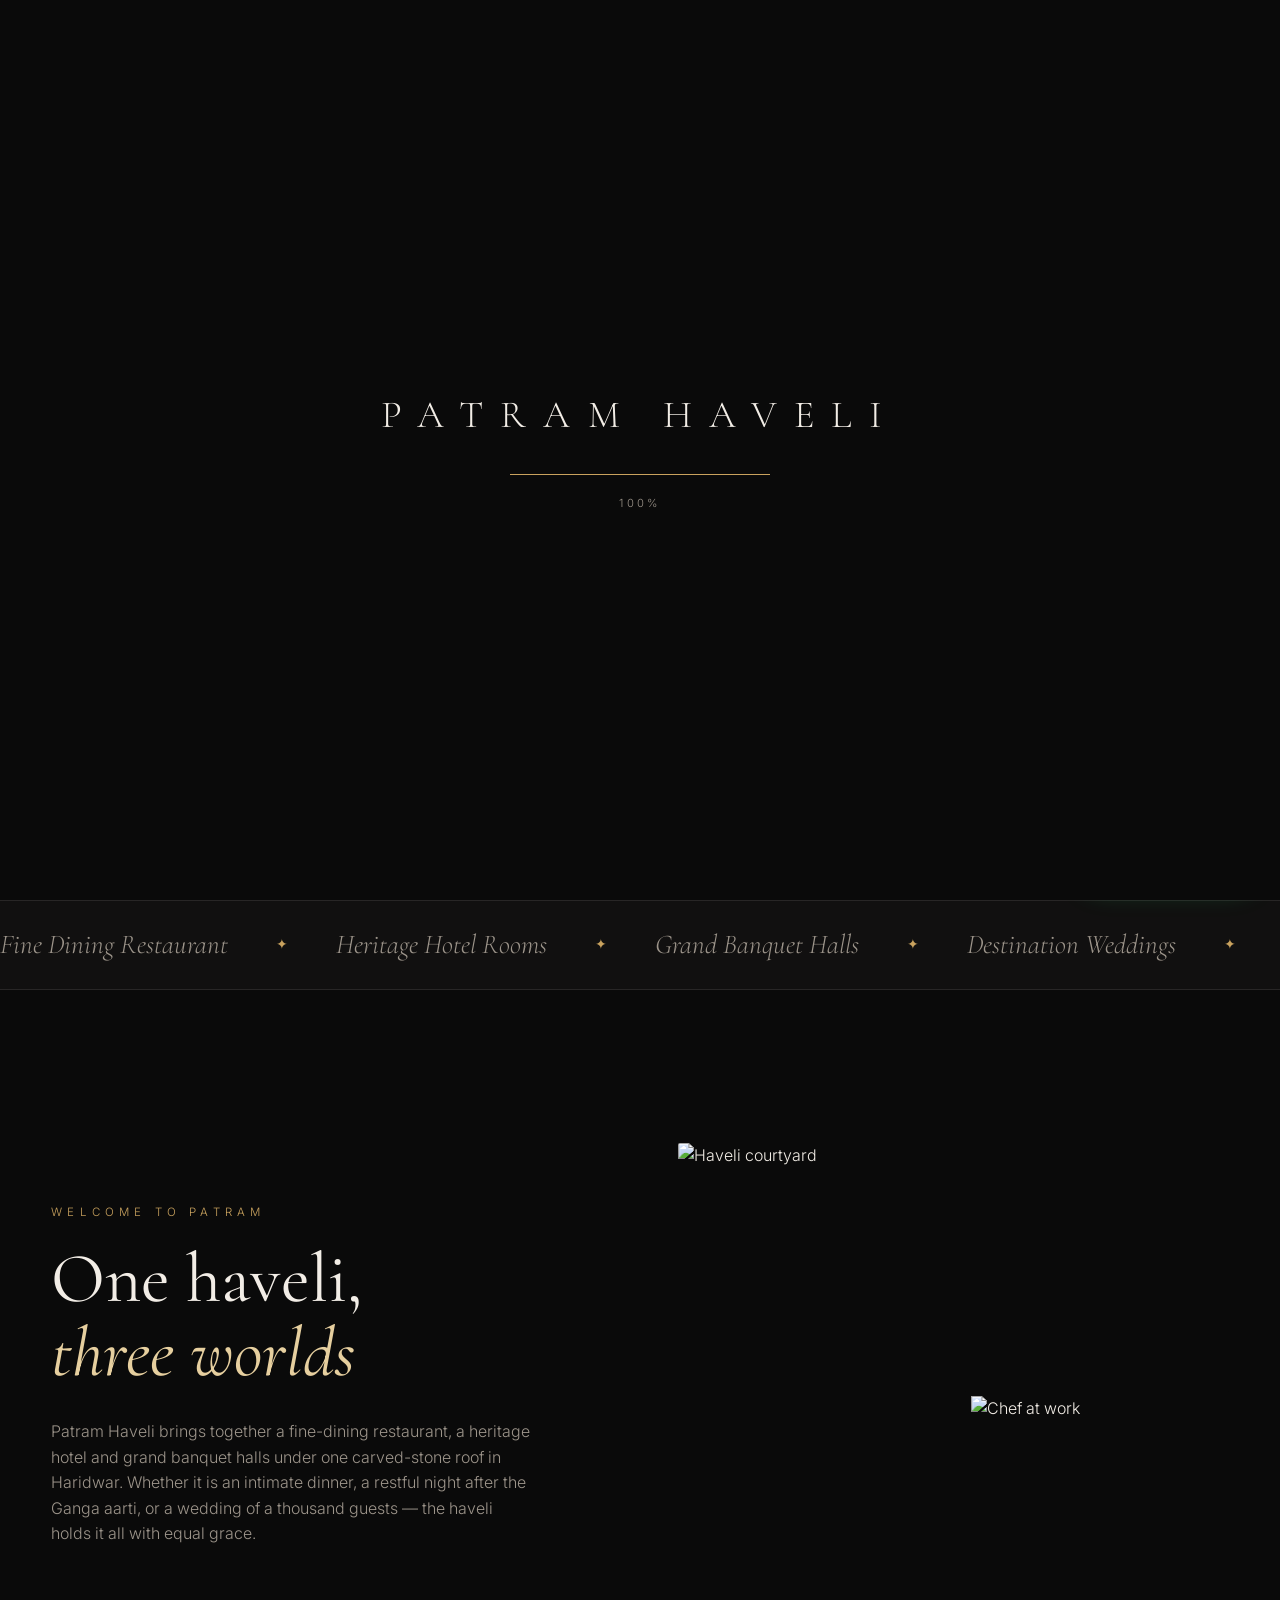
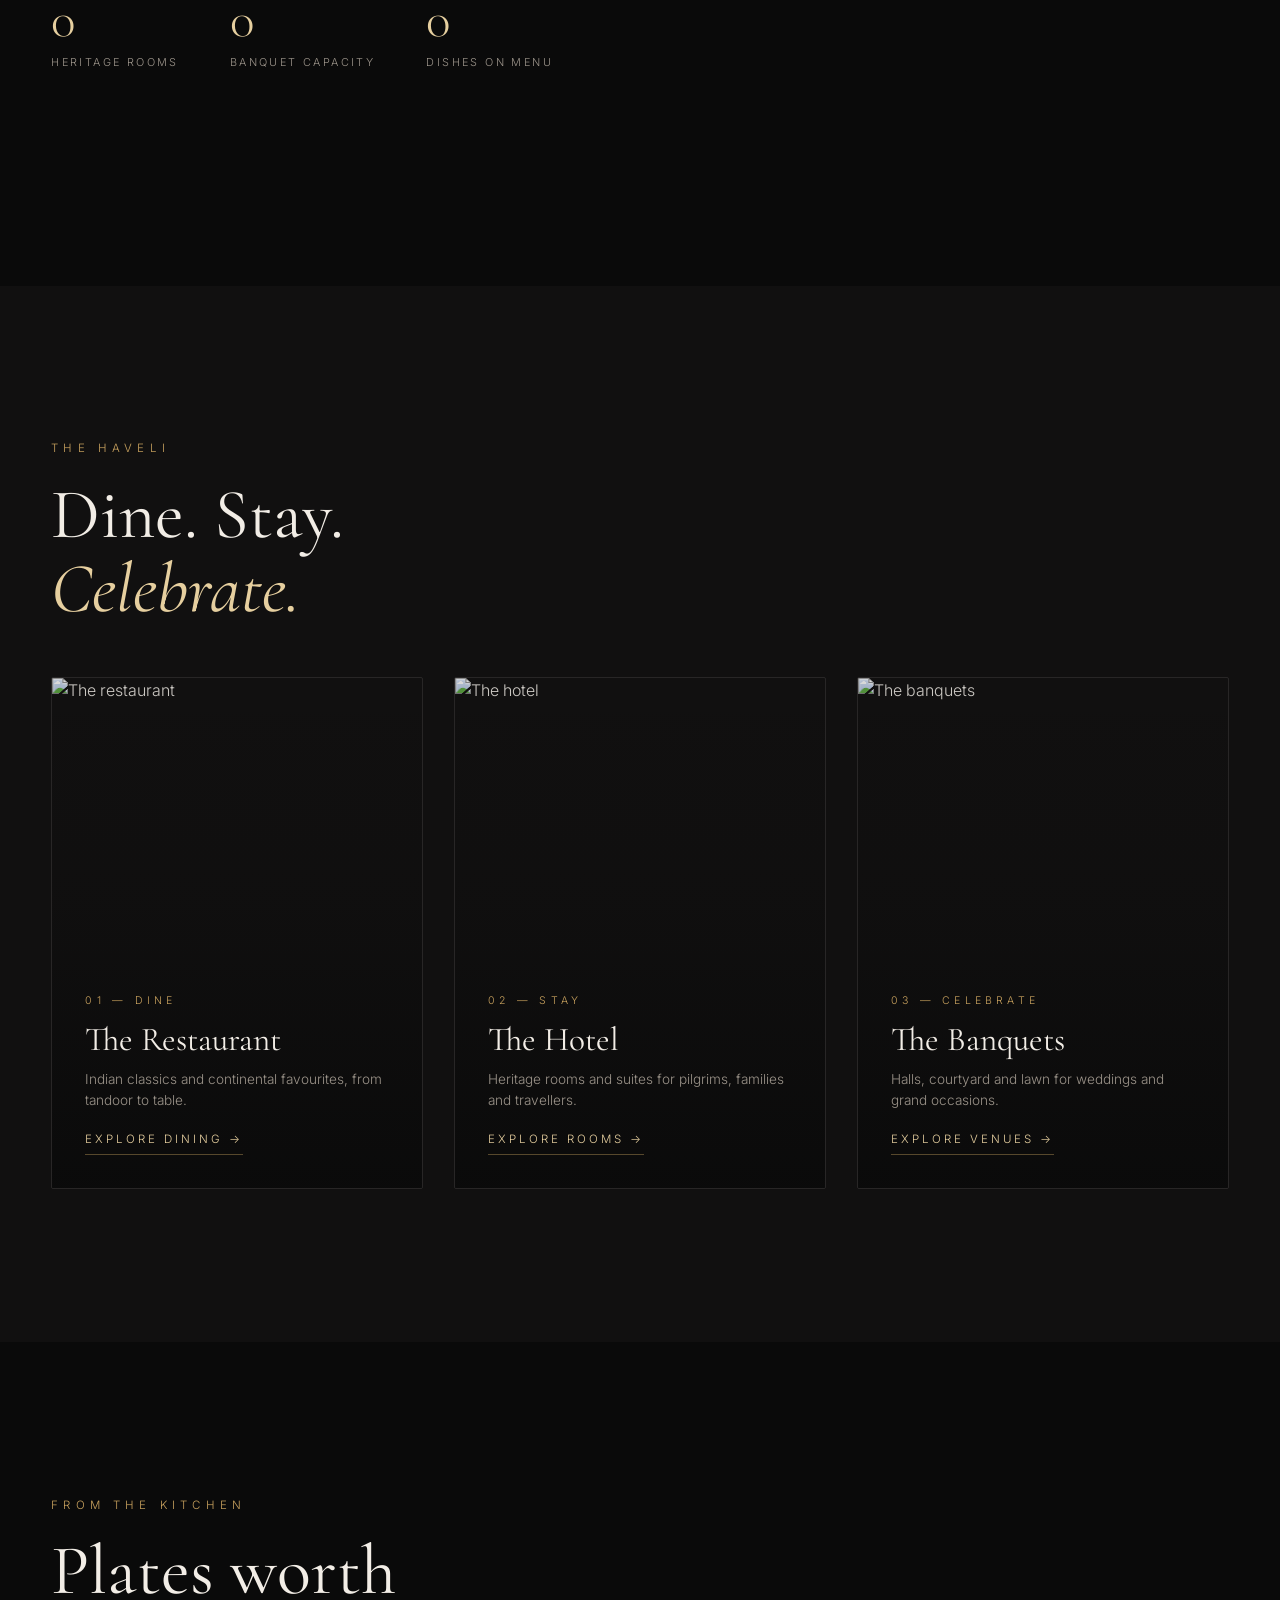
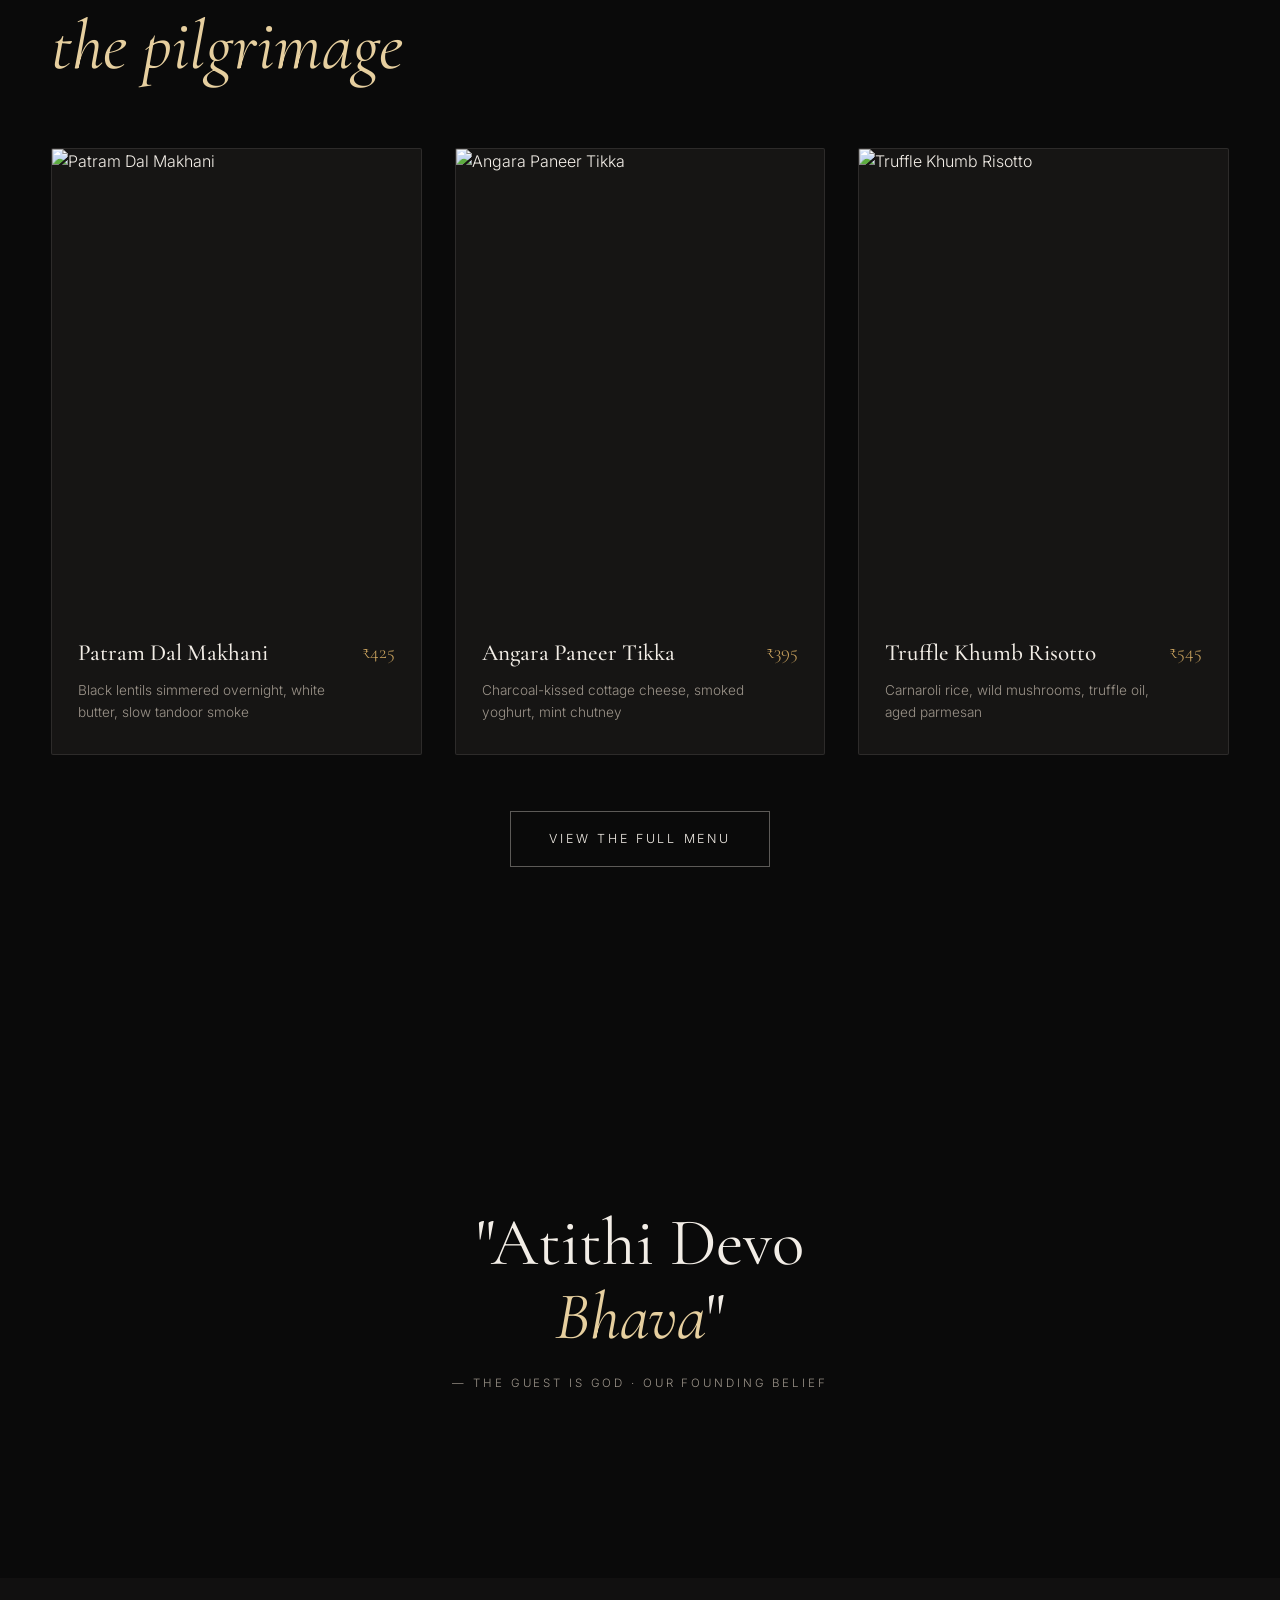
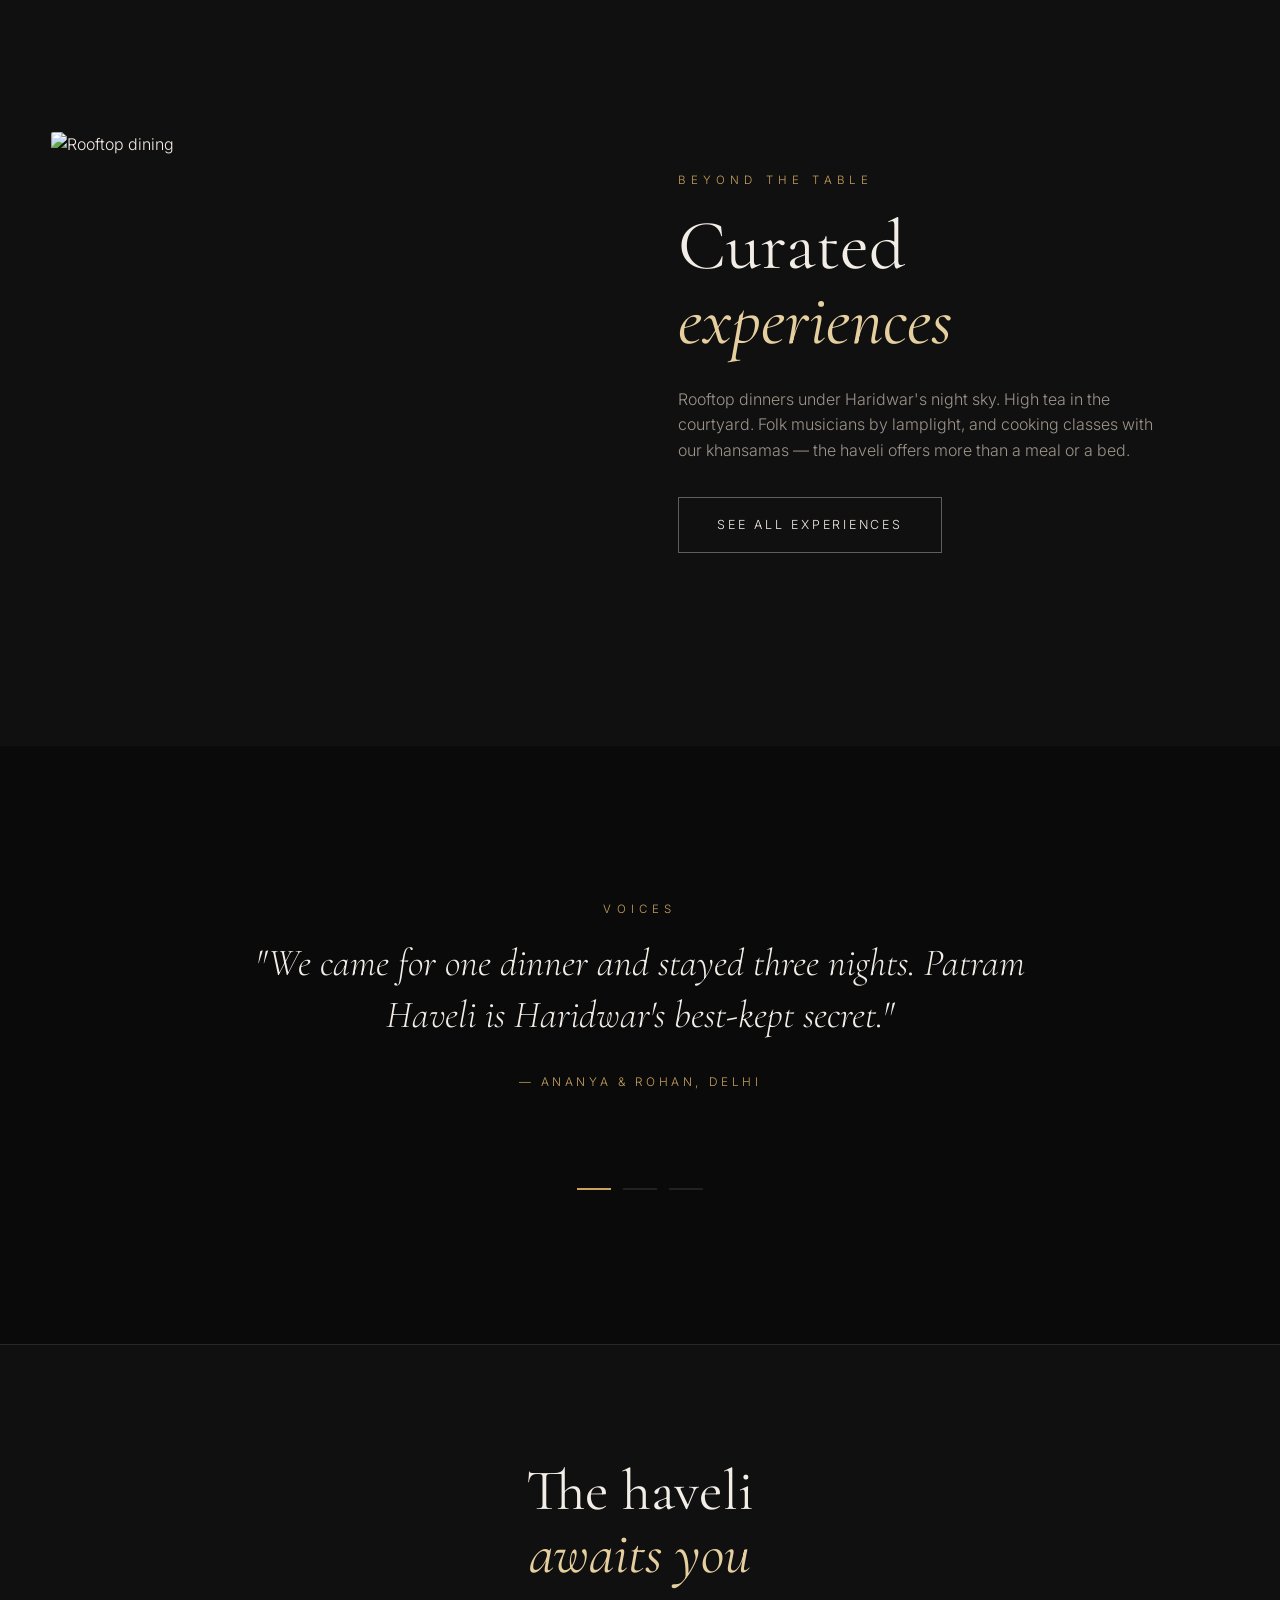
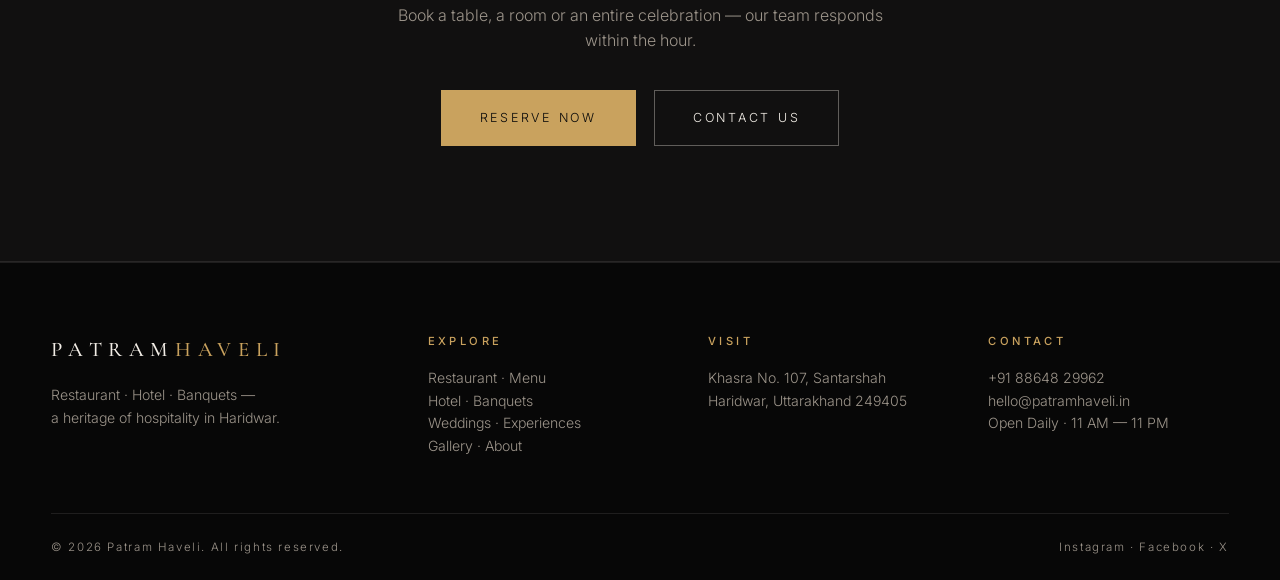
==== commit 39af0d03: "feat: Enhance accessibility and performance across the site - Added no-JS fallback styles to improve" ====
--- a/index.html
+++ b/index.html
@@ -3,14 +3,125 @@
 <head>
   <meta charset="UTF-8" />
   <meta name="viewport" content="width=device-width, initial-scale=1.0" />
+  <meta name="theme-color" content="#0a0a0a" />
+
   <title>PATRAM HAVELI — Restaurant · Hotel · Banquets | Haridwar</title>
   <meta name="description" content="Patram Haveli, Haridwar — a heritage destination for fine dining, elegant stays and grand celebrations. Restaurant, hotel and banquet halls under one roof." />
+  <link rel="canonical" href="https://patramhaveli.in/index.html" />
+
+  <!-- Icons & PWA -->
+  <link rel="icon" type="image/svg+xml" href="assets/favicon.svg" />
+  <link rel="apple-touch-icon" href="assets/apple-touch-icon.svg" />
+  <link rel="manifest" href="manifest.webmanifest" />
+
+  <!-- Performance: preconnect to origins used by every page -->
   <link rel="preconnect" href="https://fonts.googleapis.com" />
   <link rel="preconnect" href="https://fonts.gstatic.com" crossorigin />
+  <link rel="preconnect" href="https://image.pollinations.ai" />
+  <link rel="dns-prefetch" href="https://videos.pexels.com" />
+
+  <!-- Open Graph -->
+  <meta property="og:type" content="website" />
+  <meta property="og:site_name" content="Patram Haveli" />
+  <meta property="og:locale" content="en_IN" />
+  <meta property="og:title" content="Patram Haveli — Restaurant · Hotel · Banquets | Haridwar" />
+  <meta property="og:description" content="A heritage of hospitality in Haridwar — fine dining, elegant stays and grand celebrations under one carved-stone roof." />
+  <meta property="og:url" content="https://patramhaveli.in/" />
+  <meta property="og:image" content="https://patramhaveli.in/assets/og-default.svg" />
+  <meta property="og:image:width" content="1200" />
+  <meta property="og:image:height" content="630" />
+  <meta property="og:image:alt" content="Patram Haveli — Restaurant, Hotel and Banquets in Haridwar" />
+
+  <!-- Twitter -->
+  <meta name="twitter:card" content="summary_large_image" />
+  <meta name="twitter:title" content="Patram Haveli — Restaurant · Hotel · Banquets | Haridwar" />
+  <meta name="twitter:description" content="A heritage of hospitality in Haridwar — fine dining, elegant stays and grand celebrations." />
+  <meta name="twitter:image" content="https://patramhaveli.in/assets/og-default.svg" />
+
+  <!-- Structured data: Hotel + Restaurant -->
+  <script type="application/ld+json">
+  {
+    "@context": "https://schema.org",
+    "@graph": [
+      {
+        "@type": ["Hotel", "Restaurant"],
+        "@id": "https://patramhaveli.in/#haveli",
+        "name": "Patram Haveli",
+        "alternateName": "Patram Haveli Haridwar",
+        "description": "A heritage haveli in Haridwar housing a fine-dining restaurant, 28-room heritage hotel, and three banquet venues for up to 1,000 guests.",
+        "image": "https://patramhaveli.in/assets/og-default.svg",
+        "logo": "https://patramhaveli.in/assets/favicon.svg",
+        "url": "https://patramhaveli.in/",
+        "telephone": "+91-88648-29962",
+        "email": "hello@patramhaveli.in",
+        "priceRange": "₹₹₹",
+        "currenciesAccepted": "INR",
+        "paymentAccepted": "Cash, Credit Card, UPI",
+        "address": {
+          "@type": "PostalAddress",
+          "streetAddress": "Khasra No. 107, Santarshah",
+          "addressLocality": "Haridwar",
+          "addressRegion": "Uttarakhand",
+          "postalCode": "249405",
+          "addressCountry": "IN"
+        },
+        "geo": { "@type": "GeoCoordinates", "latitude": 29.9457, "longitude": 78.1642 },
+        "hasMap": "https://maps.google.com/?q=Patram+Haveli+Haridwar",
+        "openingHoursSpecification": [
+          { "@type": "OpeningHoursSpecification", "dayOfWeek": ["Monday","Tuesday","Wednesday","Thursday","Friday","Saturday","Sunday"], "opens": "11:00", "closes": "23:00" }
+        ],
+        "starRating": { "@type": "Rating", "ratingValue": "4.7" },
+        "amenityFeature": [
+          { "@type": "LocationFeatureSpecification", "name": "Free Wi-Fi", "value": true },
+          { "@type": "LocationFeatureSpecification", "name": "Free Parking", "value": true },
+          { "@type": "LocationFeatureSpecification", "name": "Restaurant", "value": true },
+          { "@type": "LocationFeatureSpecification", "name": "Room Service", "value": true },
+          { "@type": "LocationFeatureSpecification", "name": "Banquet Hall", "value": true },
+          { "@type": "LocationFeatureSpecification", "name": "Power Backup", "value": true }
+        ],
+        "servesCuisine": ["Indian", "North Indian", "Mughlai", "Continental"],
+        "acceptsReservations": "True",
+        "potentialAction": {
+          "@type": "ReserveAction",
+          "target": { "@type": "EntryPoint", "urlTemplate": "https://patramhaveli.in/reservations.html", "inLanguage": "en" },
+          "result": { "@type": "Reservation", "name": "Reserve a table, room or banquet" }
+        }
+      },
+      {
+        "@type": "WebSite",
+        "@id": "https://patramhaveli.in/#website",
+        "url": "https://patramhaveli.in/",
+        "name": "Patram Haveli",
+        "publisher": { "@id": "https://patramhaveli.in/#haveli" },
+        "inLanguage": "en-IN"
+      },
+      {
+        "@type": "BreadcrumbList",
+        "itemListElement": [
+          { "@type": "ListItem", "position": 1, "name": "Home", "item": "https://patramhaveli.in/" }
+        ]
+      }
+    ]
+  }
+  </script>
+
   <link href="https://fonts.googleapis.com/css2?family=Cormorant+Garamond:ital,wght@0,300;0,400;0,500;0,600;1,400&family=Inter:wght@300;400;500;600&display=swap" rel="stylesheet" />
   <link rel="stylesheet" href="style.css" />
+  <noscript>
+    <style>
+      .preloader, .progress-bar, .whatsapp-fab, .back-to-top { display: none !important; }
+      [data-reveal], [data-reveal-card] { opacity: 1 !important; }
+      .line-mask .line { transform: none !important; }
+    </style>
+  </noscript>
 </head>
 <body>
+
+  <!-- Skip link -->
+  <a href="#main" class="skip-link">Skip to content</a>
+
+  <!-- Reading progress bar -->
+  <div class="progress-bar" id="progressBar" aria-hidden="true"></div>
 
   <!-- ══════════ PRELOADER ══════════ -->
   <div class="preloader" id="preloader">
@@ -22,13 +133,13 @@
   </div>
 
   <!-- ══════════ CUSTOM CURSOR ══════════ -->
-  <div class="cursor" id="cursor"></div>
-  <div class="cursor-dot" id="cursorDot"></div>
+  <div class="cursor" id="cursor" aria-hidden="true"></div>
+  <div class="cursor-dot" id="cursorDot" aria-hidden="true"></div>
 
   <!-- ══════════ NAVIGATION ══════════ -->
   <header class="nav" id="nav">
-    <a href="index.html" class="nav-logo">PATRAM<span>HAVELI</span></a>
-    <nav class="nav-links">
+    <a href="index.html" class="nav-logo" aria-label="Patram Haveli — Home">PATRAM<span>HAVELI</span></a>
+    <nav class="nav-links" aria-label="Primary">
       <a href="restaurant.html" data-magnetic>Restaurant</a>
       <a href="hotel.html" data-magnetic>Hotel</a>
       <a href="banquets.html" data-magnetic>Banquets</a>
@@ -38,13 +149,13 @@
       <a href="contact.html" data-magnetic>Contact</a>
       <a href="reservations.html" class="nav-cta" data-magnetic>Reserve</a>
     </nav>
-    <button class="nav-burger" id="navBurger" aria-label="Menu">
+    <button class="nav-burger" id="navBurger" aria-label="Open menu" aria-expanded="false" aria-controls="mobileMenu">
       <span></span><span></span>
     </button>
   </header>
 
   <!-- ══════════ MOBILE MENU ══════════ -->
-  <div class="mobile-menu" id="mobileMenu">
+  <nav class="mobile-menu" id="mobileMenu" aria-label="Mobile primary" aria-hidden="true">
     <a href="index.html">Home</a>
     <a href="restaurant.html">Restaurant</a>
     <a href="menu.html">Menu</a>
@@ -56,9 +167,10 @@
     <a href="about.html">About</a>
     <a href="contact.html">Contact</a>
     <a href="reservations.html">Reserve</a>
-  </div>
+  </nav>
 
   <!-- ══════════ HERO — VIDEO ══════════ -->
+  <main id="main">
   <section class="hero" id="hero">
     <div class="hero-video-wrap" id="heroVideoWrap">
       <video class="hero-video" id="heroVideo" autoplay muted loop playsinline
@@ -299,6 +411,7 @@
   </section>
 
   <!-- ══════════ FOOTER ══════════ -->
+  </main>
   <footer class="footer">
     <div class="container footer-grid">
       <div class="footer-brand">
@@ -325,11 +438,23 @@
     </div>
     <div class="container footer-bottom">
       <span>© 2026 Patram Haveli. All rights reserved.</span>
-      <span>Instagram · Facebook · X</span>
+      <span><a href="https://instagram.com/patramhaveli" rel="noopener">Instagram</a> · <a href="https://facebook.com/patramhaveli" rel="noopener">Facebook</a> · <a href="https://twitter.com/patramhaveli" rel="noopener">X</a></span>
     </div>
   </footer>
 
-  <script src="https://cdn.jsdelivr.net/npm/motion@11.11.13/dist/motion.min.js"></script>
-  <script src="main.js"></script>
+  <!-- Floating: WhatsApp + Back to top -->
+  <a class="whatsapp-fab" href="https://wa.me/918864829962?text=Hello%20Patram%20Haveli" target="_blank" rel="noopener" aria-label="Chat on WhatsApp" data-magnetic>
+    <svg viewBox="0 0 32 32" aria-hidden="true" focusable="false">
+      <path fill="currentColor" d="M19.11 17.205c-.372 0-1.088 1.39-1.518 1.39a.63.63 0 0 1-.315-.1c-.802-.402-1.504-.817-2.163-1.447-.545-.516-1.146-1.29-1.46-1.963a.426.426 0 0 1-.073-.215c0-.33.99-.945.99-1.49 0-.143-.73-2.09-.832-2.335-.143-.372-.214-.487-.6-.487-.187 0-.36-.043-.53-.043-.302 0-.53.115-.746.315-.688.645-1.032 1.318-1.06 2.264v.114c-.015.99.472 1.977 1.017 2.78 1.23 1.82 2.506 3.41 4.554 4.34.616.287 2.035.888 2.722.888.817 0 2.15-.515 2.478-1.318.143-.345.158-.717.158-1.09 0-.187-.043-.36-.13-.502-.158-.273-.66-.402-1.018-.402zm-2.95 8.03c-1.918 0-3.792-.51-5.45-1.49l-3.857 1.232 1.246-3.733a11.31 11.31 0 0 1-1.762-5.945c0-6.26 5.097-11.357 11.357-11.357 6.26 0 11.357 5.097 11.357 11.357 0 6.26-5.097 11.357-11.357 11.357zm0-23.86C9.84 1.375 4.103 7.112 4.103 14.43c0 2.357.616 4.65 1.79 6.66L4 31.625l10.71-1.79a11.43 11.43 0 0 0 5.45 1.39c6.26 0 11.357-5.097 11.357-11.357 0-3.04-1.184-5.897-3.335-8.04-2.15-2.143-5.01-3.335-8.04-3.335z"/>
+    </svg>
+    <span class="whatsapp-label">WhatsApp Us</span>
+  </a>
+
+  <button class="back-to-top" id="backToTop" type="button" aria-label="Back to top" aria-hidden="true">
+    <span aria-hidden="true">↑</span>
+  </button>
+
+  <script src="https://cdn.jsdelivr.net/npm/motion@11.11.13/dist/motion.min.js" defer></script>
+  <script src="main.js" defer></script>
 </body>
 </html>
--- a/style.css
+++ b/style.css
@@ -774,6 +774,335 @@
   transform: translateY(110%);
 }
 
+/* ═══════════ NO-JS FALLBACK ═══════════ */
+.no-js [data-reveal],
+.no-js [data-reveal-card] { opacity: 1 !important; }
+.no-js .line-mask .line { transform: none !important; }
+.no-js .preloader { display: none !important; }
+.no-js .progress-bar { display: none !important; }
+.no-js .whatsapp-fab,
+.no-js .back-to-top { display: none !important; }
+
+/* ═══════════ ACCESSIBILITY ═══════════ */
+:focus-visible {
+  outline: 2px solid var(--gold);
+  outline-offset: 3px;
+}
+button:focus-visible,
+a:focus-visible {
+  outline-offset: 4px;
+}
+.nav-burger:focus-visible {
+  outline-offset: 2px;
+}
+
+/* Skip-to-content link */
+.skip-link {
+  position: fixed;
+  top: 14px;
+  left: 14px;
+  z-index: 1100;
+  padding: 10px 18px;
+  background: var(--gold);
+  color: #0a0a0a;
+  font-family: var(--sans);
+  font-size: 0.78rem;
+  letter-spacing: 0.22em;
+  text-transform: uppercase;
+  font-weight: 500;
+  border-radius: 2px;
+  transform: translateY(-180%);
+  transition: transform 0.35s var(--ease);
+}
+.skip-link:focus,
+.skip-link:focus-visible {
+  transform: translateY(0);
+  outline: 2px solid #0a0a0a;
+  outline-offset: 2px;
+}
+
+/* Screen-reader-only utility */
+.sr-only {
+  position: absolute;
+  width: 1px;
+  height: 1px;
+  padding: 0;
+  margin: -1px;
+  overflow: hidden;
+  clip: rect(0, 0, 0, 0);
+  white-space: nowrap;
+  border: 0;
+}
+
+/* Form validation */
+.form-field.invalid input,
+.form-field.invalid select,
+.form-field.invalid textarea {
+  border-color: #d97a5c;
+  background: rgba(217, 122, 92, 0.08);
+}
+.form-error {
+  display: block;
+  margin-top: 6px;
+  font-size: 0.72rem;
+  color: #e3a78f;
+  letter-spacing: 0.04em;
+  min-height: 0;
+}
+
+/* ═══════════ READING PROGRESS BAR ═══════════ */
+.progress-bar {
+  position: fixed;
+  top: 0;
+  left: 0;
+  width: 0%;
+  height: 2px;
+  background: linear-gradient(90deg, var(--gold-soft), var(--gold));
+  z-index: 200;
+  pointer-events: none;
+  transition: width 0.1s linear;
+}
+@media (prefers-reduced-motion: reduce) {
+  .progress-bar { transition: none; }
+}
+
+/* ═══════════ WHATSAPP FLOATING BUTTON ═══════════ */
+.whatsapp-fab {
+  position: fixed;
+  bottom: 24px;
+  right: 24px;
+  z-index: 95;
+  display: flex;
+  align-items: center;
+  gap: 10px;
+  background: #25d366;
+  color: #fff;
+  padding: 12px 18px 12px 14px;
+  border-radius: 999px;
+  font-family: var(--sans);
+  font-size: 0.74rem;
+  font-weight: 500;
+  letter-spacing: 0.18em;
+  text-transform: uppercase;
+  box-shadow: 0 12px 28px rgba(37, 211, 102, 0.32),
+              0 4px 12px rgba(0, 0, 0, 0.4);
+  transition: transform 0.35s var(--ease), box-shadow 0.4s, background 0.3s;
+  will-change: transform;
+}
+.whatsapp-fab svg {
+  width: 22px;
+  height: 22px;
+  flex: none;
+}
+.whatsapp-fab::before {
+  content: "";
+  position: absolute;
+  inset: -4px;
+  border-radius: 999px;
+  background: #25d366;
+  opacity: 0.45;
+  z-index: -1;
+  animation: whatsapp-pulse 2.4s var(--ease) infinite;
+}
+@keyframes whatsapp-pulse {
+  0%   { transform: scale(1);    opacity: 0.45; }
+  70%  { transform: scale(1.35); opacity: 0;    }
+  100% { transform: scale(1.35); opacity: 0;    }
+}
+.whatsapp-fab:hover {
+  background: #20bd5a;
+  box-shadow: 0 16px 36px rgba(37, 211, 102, 0.45),
+              0 4px 14px rgba(0, 0, 0, 0.5);
+}
+.whatsapp-fab:focus-visible {
+  outline: 3px solid var(--ink);
+  outline-offset: 3px;
+}
+.whatsapp-label { white-space: nowrap; }
+@media (max-width: 600px) {
+  .whatsapp-fab {
+    bottom: 18px;
+    right: 18px;
+    padding: 12px;
+  }
+  .whatsapp-label { display: none; }
+}
+@media (prefers-reduced-motion: reduce) {
+  .whatsapp-fab::before { animation: none; }
+}
+
+/* ═══════════ BACK TO TOP ═══════════ */
+.back-to-top {
+  position: fixed;
+  bottom: 24px;
+  left: 24px;
+  z-index: 94;
+  width: 46px;
+  height: 46px;
+  border-radius: 50%;
+  background: rgba(10, 10, 10, 0.78);
+  backdrop-filter: blur(14px);
+  -webkit-backdrop-filter: blur(14px);
+  border: 1px solid var(--line);
+  color: var(--gold-soft);
+  font-size: 1.1rem;
+  line-height: 1;
+  cursor: pointer;
+  opacity: 0;
+  transform: translateY(12px);
+  pointer-events: none;
+  transition: opacity 0.35s var(--ease),
+              transform 0.4s var(--ease),
+              background 0.3s, border-color 0.3s, color 0.3s;
+}
+.back-to-top.is-visible {
+  opacity: 1;
+  transform: translateY(0);
+  pointer-events: auto;
+}
+.back-to-top:hover {
+  background: var(--gold);
+  color: #0a0a0a;
+  border-color: var(--gold);
+}
+.back-to-top:focus-visible {
+  outline: 2px solid var(--gold);
+  outline-offset: 3px;
+}
+@media (prefers-reduced-motion: reduce) {
+  .back-to-top { transition: opacity 0.2s; transform: none; }
+  .back-to-top.is-visible { transform: none; }
+}
+
+/* When WhatsApp is at bottom-right, lift back-to-top a bit on small screens */
+@media (max-width: 600px) {
+  .back-to-top { bottom: 18px; left: 18px; }
+}
+
+/* ═══════════ 404 / ERROR PAGE ═══════════ */
+.error-page {
+  min-height: 100svh;
+  display: flex;
+  align-items: center;
+  justify-content: center;
+  position: relative;
+  padding: clamp(140px, 18vw, 220px) 20px clamp(80px, 10vw, 120px);
+  background:
+    radial-gradient(ellipse at 30% 20%, rgba(201,162,94,0.10), transparent 55%),
+    radial-gradient(ellipse at 75% 80%, rgba(201,162,94,0.06), transparent 55%),
+    var(--bg);
+  overflow: hidden;
+}
+.error-page::before {
+  content: "404";
+  position: absolute;
+  top: 50%;
+  left: 50%;
+  transform: translate(-50%, -50%);
+  font-family: var(--serif);
+  font-size: clamp(20rem, 38vw, 36rem);
+  color: rgba(201, 162, 94, 0.05);
+  line-height: 1;
+  font-weight: 400;
+  letter-spacing: -0.02em;
+  pointer-events: none;
+  user-select: none;
+}
+.error-inner {
+  text-align: center;
+  max-width: 720px;
+  position: relative;
+  z-index: 2;
+}
+.error-code {
+  font-family: var(--serif);
+  font-weight: 400;
+  font-size: clamp(2.6rem, 6.5vw, 5rem);
+  line-height: 1.05;
+  margin-bottom: 26px;
+}
+.error-code em {
+  font-style: italic;
+  color: var(--gold-soft);
+}
+.error-body {
+  color: var(--ink-dim);
+  font-size: clamp(0.95rem, 1.3vw, 1.08rem);
+  max-width: 540px;
+  margin: 0 auto 40px;
+}
+.error-links {
+  margin-top: clamp(56px, 8vw, 90px);
+  padding-top: clamp(36px, 5vw, 50px);
+  border-top: 1px solid var(--line);
+}
+.error-links p {
+  font-size: 0.72rem;
+  letter-spacing: 0.28em;
+  text-transform: uppercase;
+  color: var(--gold);
+  margin-bottom: 22px;
+}
+.error-links-grid {
+  display: flex;
+  flex-wrap: wrap;
+  justify-content: center;
+  gap: 12px 32px;
+}
+.error-links-grid a {
+  font-family: var(--serif);
+  font-size: 1.1rem;
+  color: var(--ink-dim);
+  letter-spacing: 0.04em;
+  padding: 4px 0;
+  border-bottom: 1px solid transparent;
+  transition: color 0.3s, border-color 0.3s;
+}
+.error-links-grid a:hover {
+  color: var(--gold);
+  border-color: var(--gold);
+}
+
+/* ═══════════ TOAST NOTIFICATIONS ═══════════ */
+.toast {
+  position: fixed;
+  bottom: 96px;
+  right: 24px;
+  z-index: 96;
+  background: rgba(22, 21, 20, 0.95);
+  backdrop-filter: blur(14px);
+  -webkit-backdrop-filter: blur(14px);
+  border: 1px solid var(--line);
+  border-left: 3px solid var(--gold);
+  color: var(--ink);
+  padding: 16px 22px;
+  max-width: min(360px, calc(100vw - 48px));
+  border-radius: 4px;
+  box-shadow: 0 20px 40px rgba(0, 0, 0, 0.45);
+  font-size: 0.88rem;
+  letter-spacing: 0.02em;
+  opacity: 0;
+  transform: translateY(20px);
+  pointer-events: none;
+  transition: opacity 0.35s var(--ease), transform 0.4s var(--ease);
+}
+.toast.is-visible {
+  opacity: 1;
+  transform: translateY(0);
+  pointer-events: auto;
+}
+.toast strong {
+  display: block;
+  color: var(--gold-soft);
+  font-family: var(--serif);
+  font-size: 1.1rem;
+  margin-bottom: 4px;
+  font-weight: 500;
+}
+@media (max-width: 600px) {
+  .toast { bottom: 86px; right: 18px; left: 18px; max-width: none; }
+}
+
 /* ═══════════ RESPONSIVE ═══════════ */
 @media (max-width: 1024px) {
   .dish-grid { grid-template-columns: repeat(2, 1fr); }
